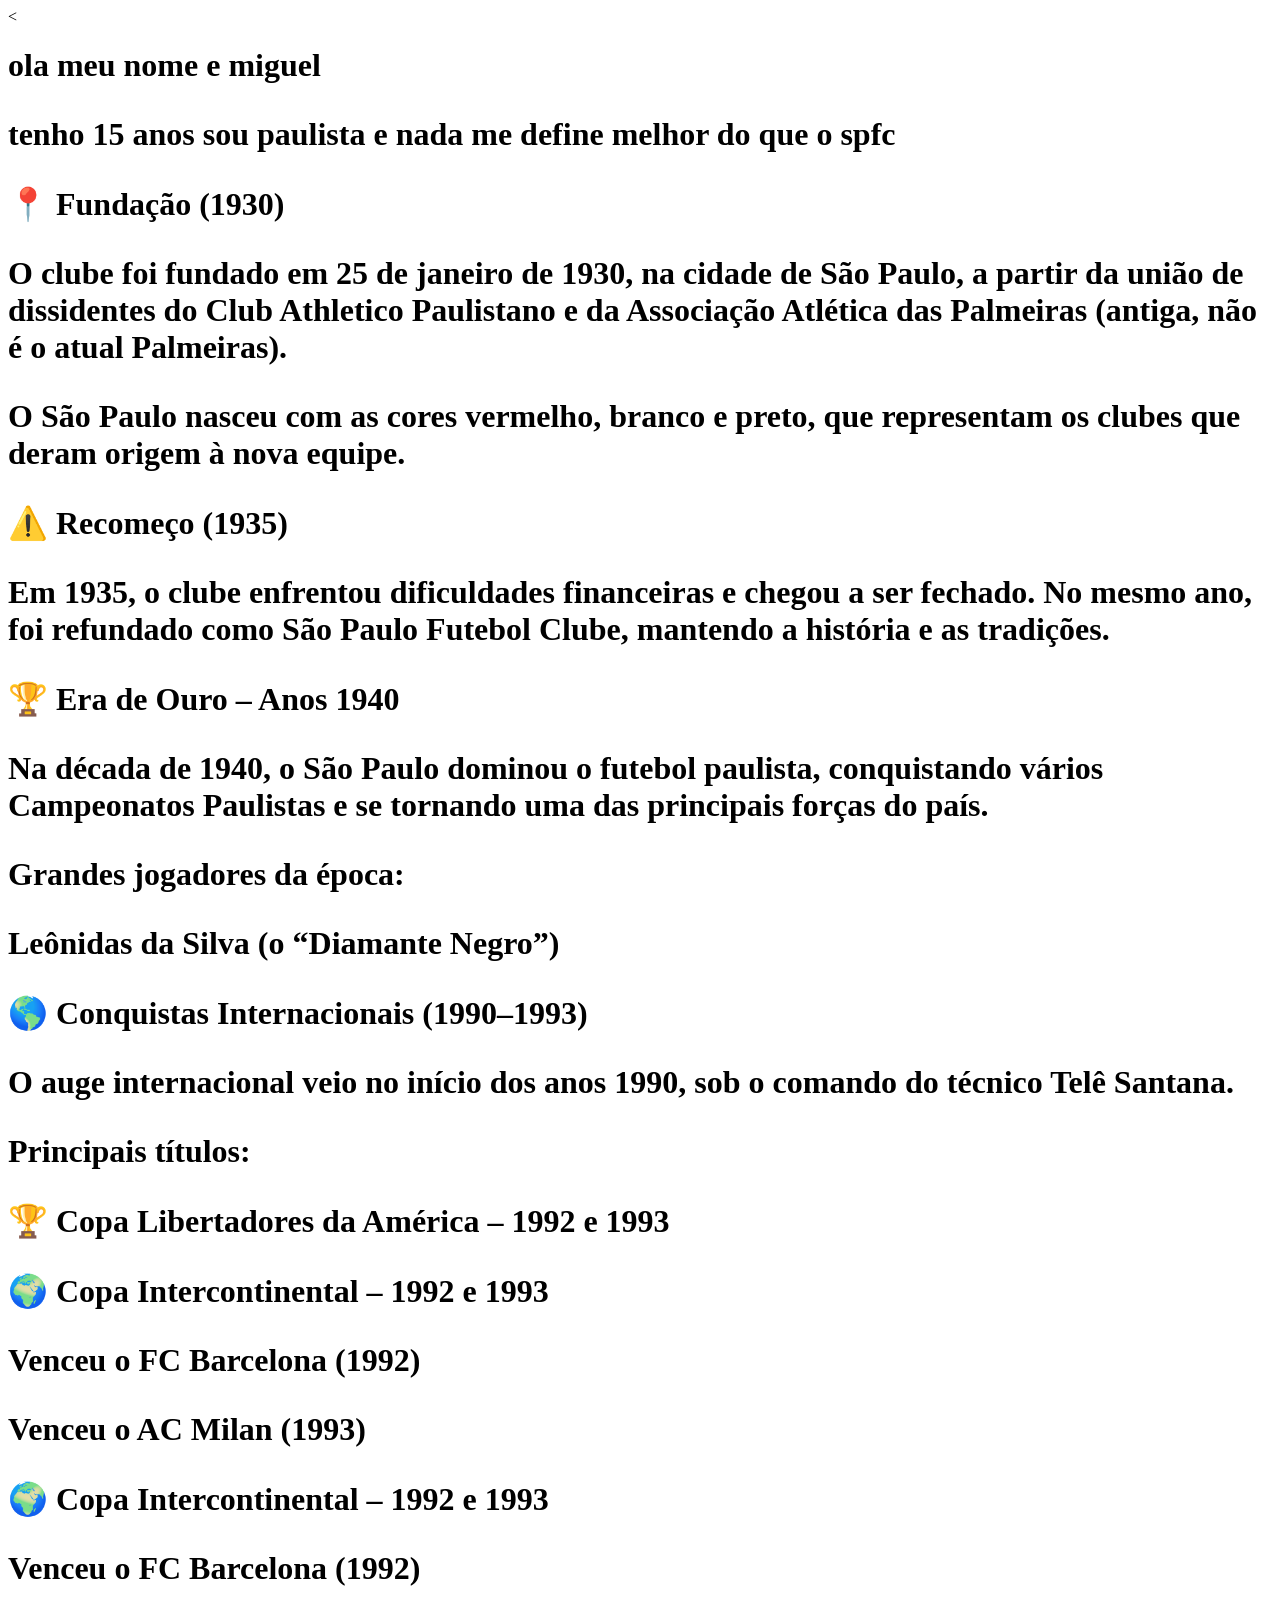
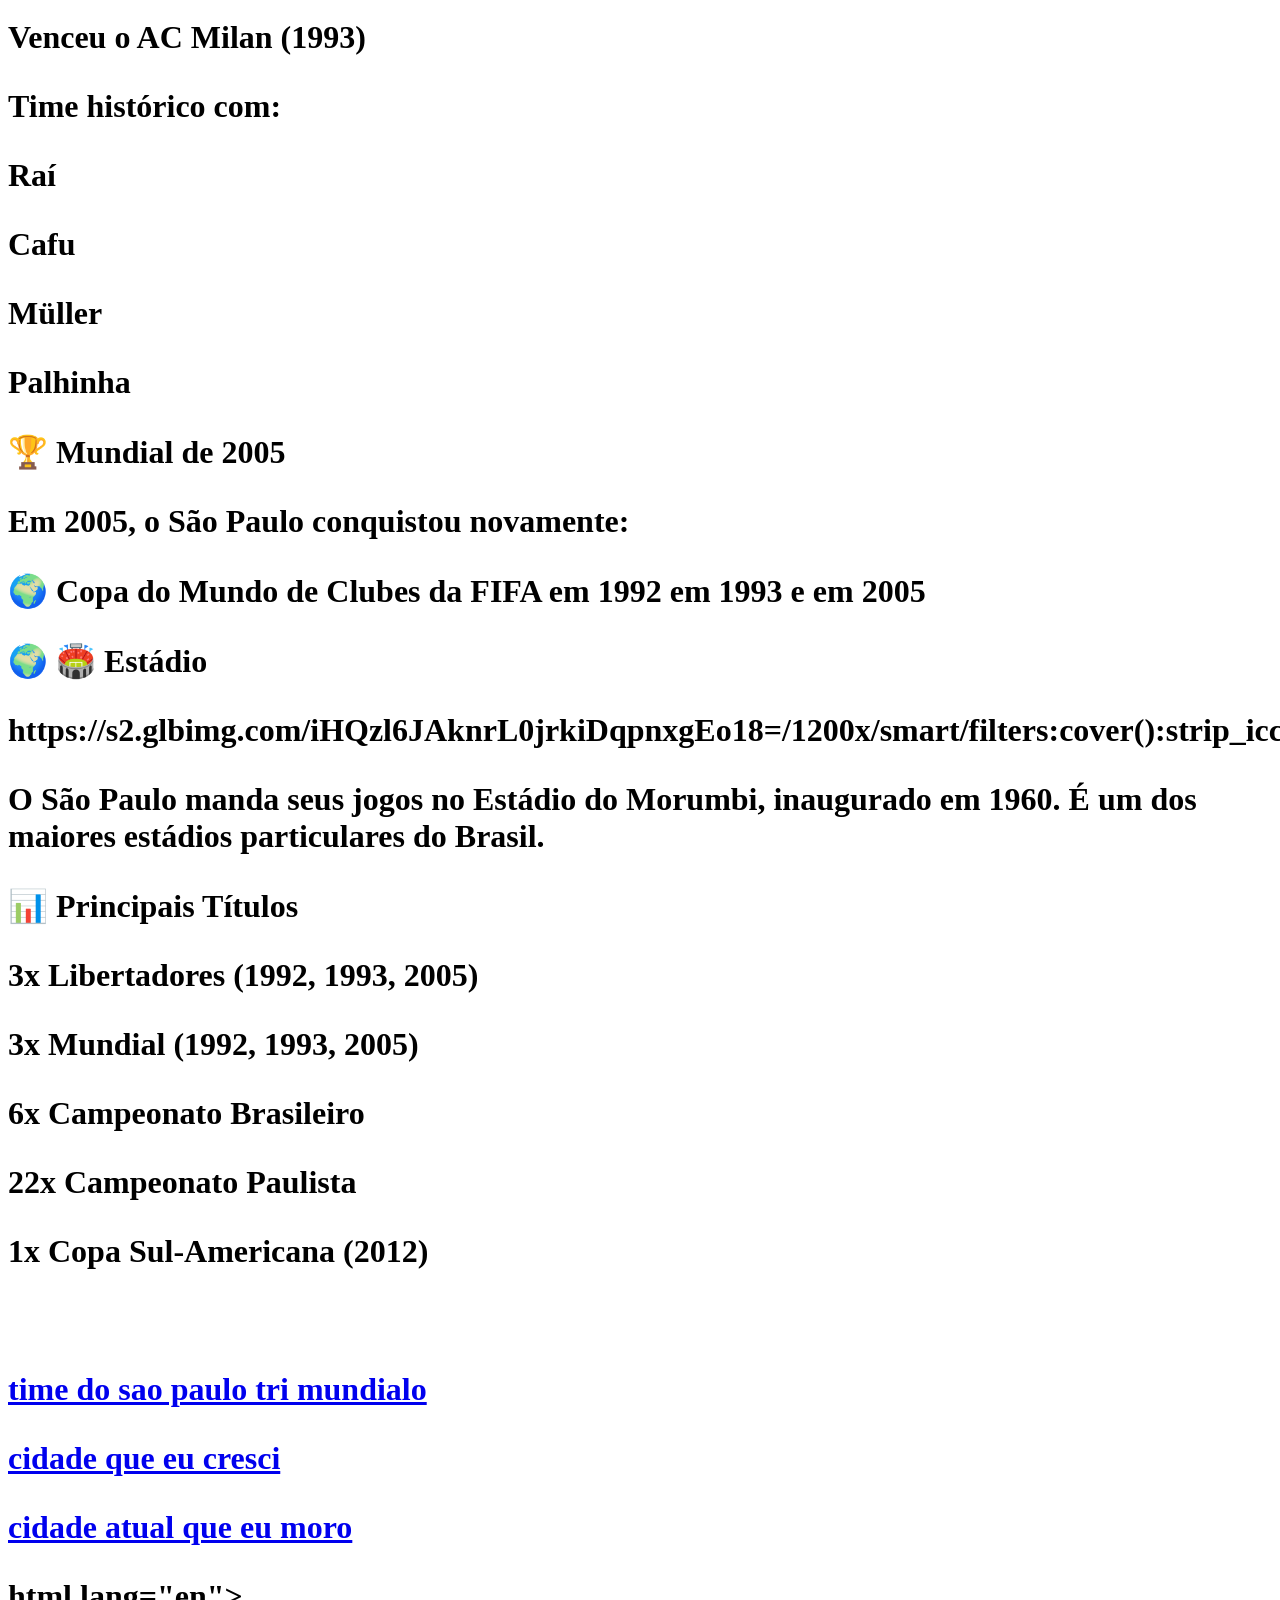
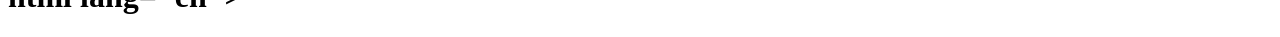
==== index.html @ 03189f59 "1232" ====
<!DOCTYPE html>
<<head>
    <meta charset="UTF-8">
    <meta name="viewport" content="width=device-width, initial-scale=1.0">
    <title>site legal</title><link rel="stylesheet"href="css/style.css">
</head>
<body>
<h1 class="cor-title">ola meu nome e miguel 
    <p>tenho 15 anos sou paulista e nada me define melhor do que o spfc
        <p>📍 Fundação (1930)

<p>O clube foi fundado em 25 de janeiro de 1930, na cidade de São Paulo, a partir da união de dissidentes do Club Athletico Paulistano e da Associação Atlética das Palmeiras (antiga, não é o atual Palmeiras).</p>

<p>O São Paulo nasceu com as cores vermelho, branco e preto, que representam os clubes que deram origem à nova equipe.</p>

<p>⚠️ Recomeço (1935)</p>

<p>Em 1935, o clube enfrentou dificuldades financeiras e chegou a ser fechado. No mesmo ano, foi refundado como São Paulo Futebol Clube, mantendo a história e as tradições.</p>

<p>🏆 Era de Ouro – Anos 1940</p>

<p>Na década de 1940, o São Paulo dominou o futebol paulista, conquistando vários Campeonatos Paulistas e se tornando uma das principais forças do país.</p>

<p>Grandes jogadores da época:</p>

Leônidas da Silva (o “Diamante Negro”)

<p>🌎 Conquistas Internacionais (1990–1993)</p>

<p>O auge internacional veio no início dos anos 1990, sob o comando do técnico Telê Santana.</p>

<p></p>Principais títulos:</p>

<P>🏆 Copa Libertadores da América – 1992 e 1993</P>

<p>🌍 Copa Intercontinental – 1992 e 1993</p>

<p>Venceu o FC Barcelona (1992)</p>

<p>Venceu o AC Milan (1993)</p>

<p>🌍 Copa Intercontinental – 1992 e 1993</p>

<p>Venceu o FC Barcelona (1992)</p>

<p>Venceu o AC Milan (1993)</p>

<p>Time histórico com:</p>

<p>Raí</p>

<p>Cafu</p>

<p>Müller</p>

<p>Palhinha</p>

<p>🏆 Mundial de 2005</p>

<p></p>Em 2005, o São Paulo conquistou novamente:</p>



<p>🌍 Copa do Mundo de Clubes da FIFA em 1992 em 1993 e em 2005</p>🌍 


🏟️ Estádio

<img src="https://s2.glbimg.com/iHQzl6JAknrL0jrkiDqpnxgEo18=/1200x/smart/filters:cover():strip_icc()/s.glbimg.com/jo/g1/f/original/2017/04/16/morumbi2_BHDgFof.jpg" alt=""/>
<br>
<p>https://s2.glbimg.com/iHQzl6JAknrL0jrkiDqpnxgEo18=/1200x/smart/filters:cover():strip_icc()/s.glbimg.com/jo/g1/f/original/2017/04/16/morumbi2_BHDgFof.jpg</p>
<p>O São Paulo manda seus jogos no Estádio do Morumbi, inaugurado em 1960. É um dos maiores estádios particulares do Brasil.</p>

<p>📊 Principais Títulos</p>

<p>3x Libertadores (1992, 1993, 2005)</p>

<p>3x Mundial (1992, 1993, 2005)</p>

<p>6x Campeonato Brasileiro</p>

<p>22x Campeonato Paulista</p>

<p>1x Copa Sul-Americana (2012)</p>
<br>
<p><a href="https://tse2.mm.bing.net/th/id/OIP.U41lRUywococpv2l5gqRVgHaET?rs=1&pid=ImgDetMain&o=7&rm=3">time do sao paulo tri mundialo</a></p>
<p><a href="https://th.bing.com/th/id/R.539d599a1f41757aa49b65b47cd8a865?rik=0kWYlMRMu8%2bv2Q&riu=http%3a%2f%2fcosmopolis.sp.gov.br%2fwp-content%2fuploads%2f2017%2f11%2fSite.jpg&ehk=u0lUuCmucLY9diiDP%2faBhH1G8ARa6mZ0VcJPUM%2b06go%3d&risl=&pid=ImgRaw&r=0">cidade que eu cresci</a></p>
<p><a href="https://pmec.sp.gov.br/wp-content/uploads/2022/07/bandeira-engenheiro-coelho.jpg">cidade atual que eu moro</a></p>
</body>html lang="en">
---- css/style.css ----
.cortitulo{color:rgb(40, 208, 40)}
.cordobody{color:red}
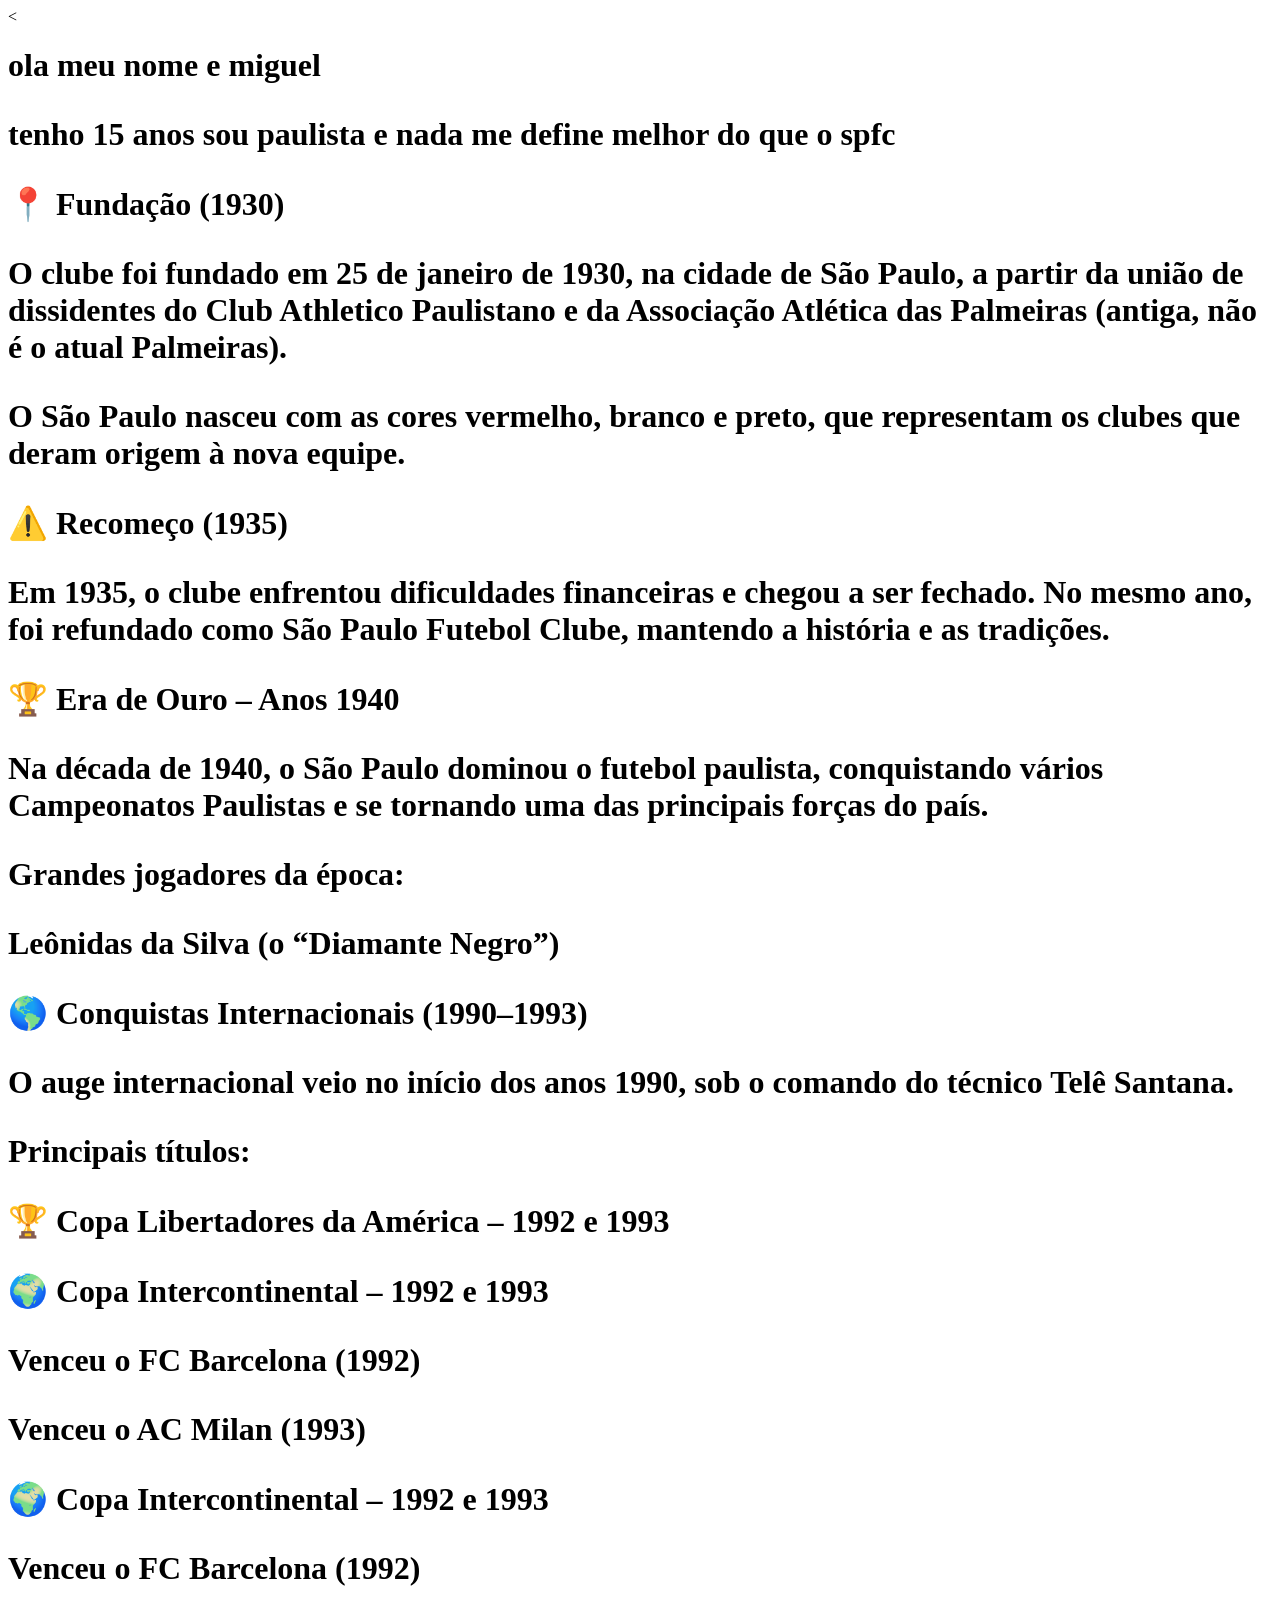
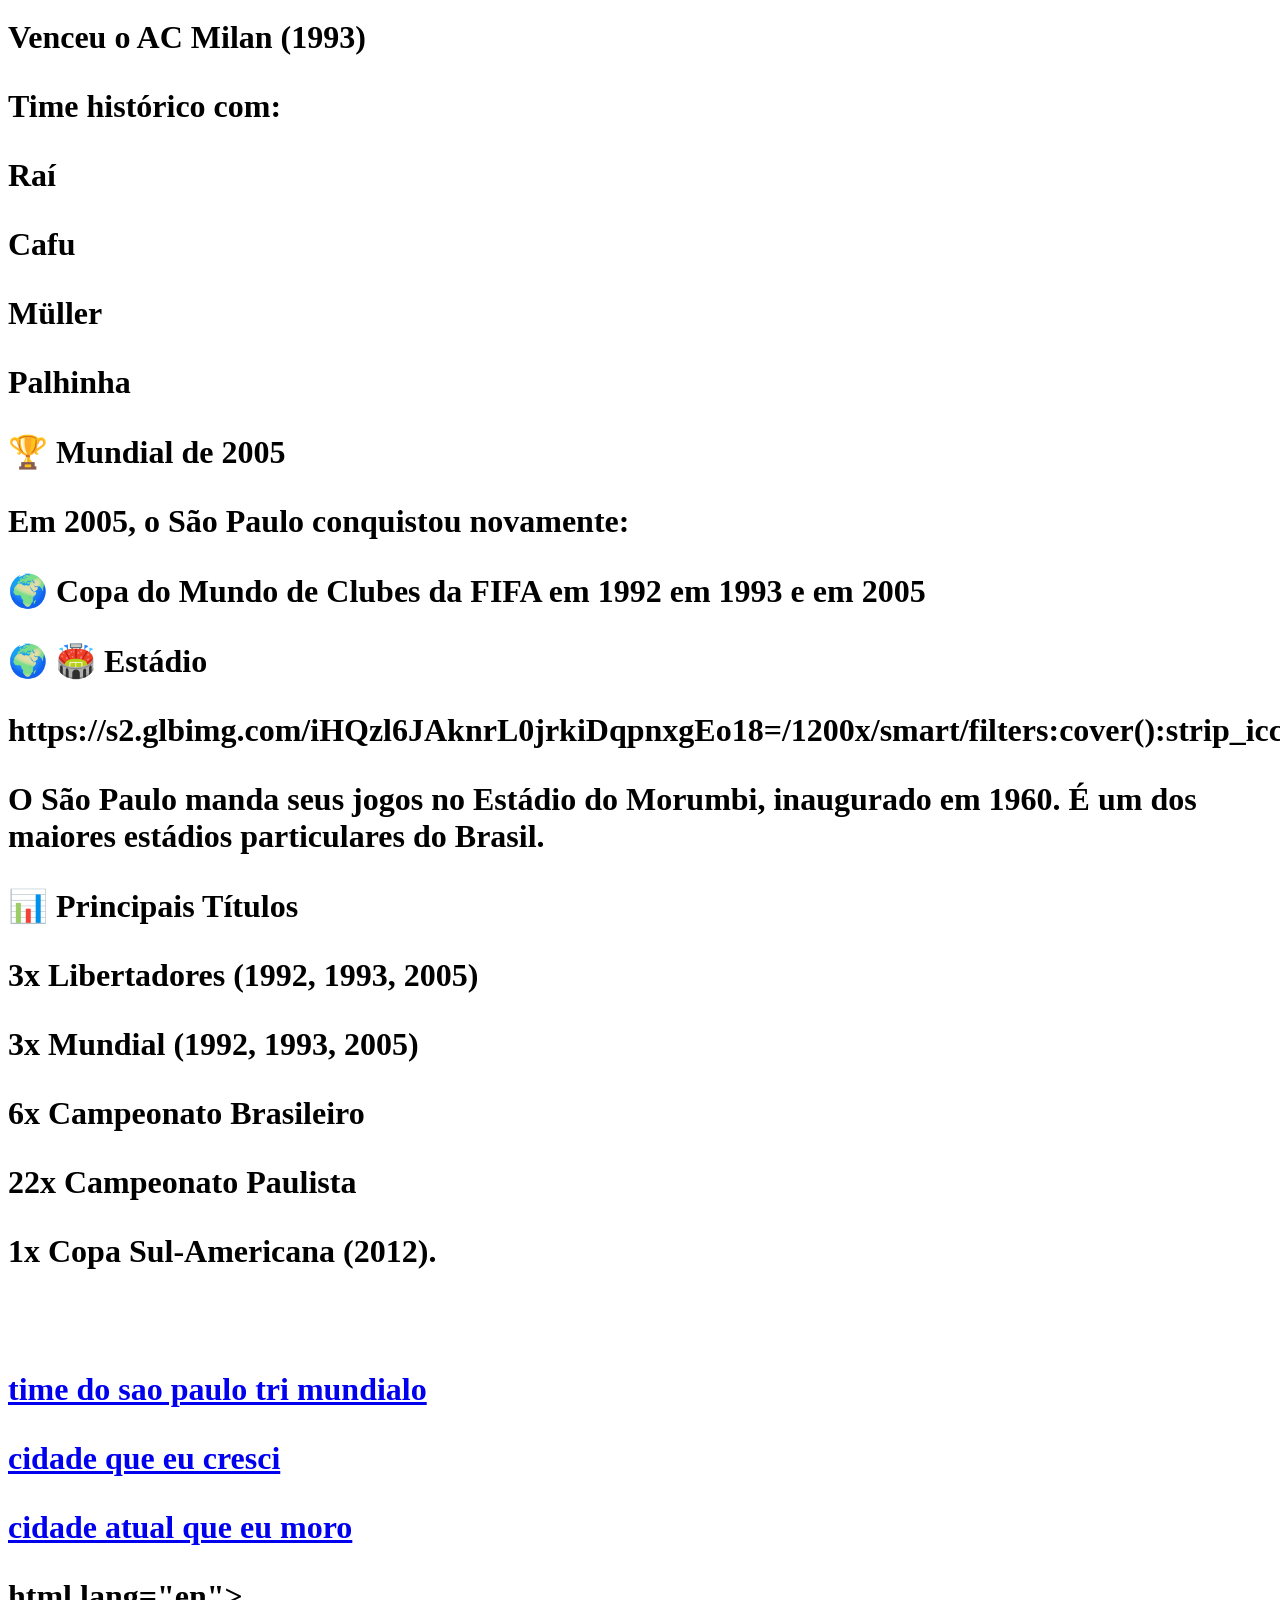
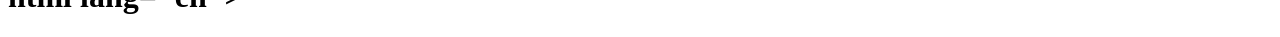
==== commit e956b338: "oi" ====
--- a/index.html
+++ b/index.html
@@ -81,7 +81,7 @@
 
 <p>22x Campeonato Paulista</p>
 
-<p>1x Copa Sul-Americana (2012)</p>
+<p>1x Copa Sul-Americana (2012).</p>
 <br>
 <p><a href="https://tse2.mm.bing.net/th/id/OIP.U41lRUywococpv2l5gqRVgHaET?rs=1&pid=ImgDetMain&o=7&rm=3">time do sao paulo tri mundialo</a></p>
 <p><a href="https://th.bing.com/th/id/R.539d599a1f41757aa49b65b47cd8a865?rik=0kWYlMRMu8%2bv2Q&riu=http%3a%2f%2fcosmopolis.sp.gov.br%2fwp-content%2fuploads%2f2017%2f11%2fSite.jpg&ehk=u0lUuCmucLY9diiDP%2faBhH1G8ARa6mZ0VcJPUM%2b06go%3d&risl=&pid=ImgRaw&r=0">cidade que eu cresci</a></p>
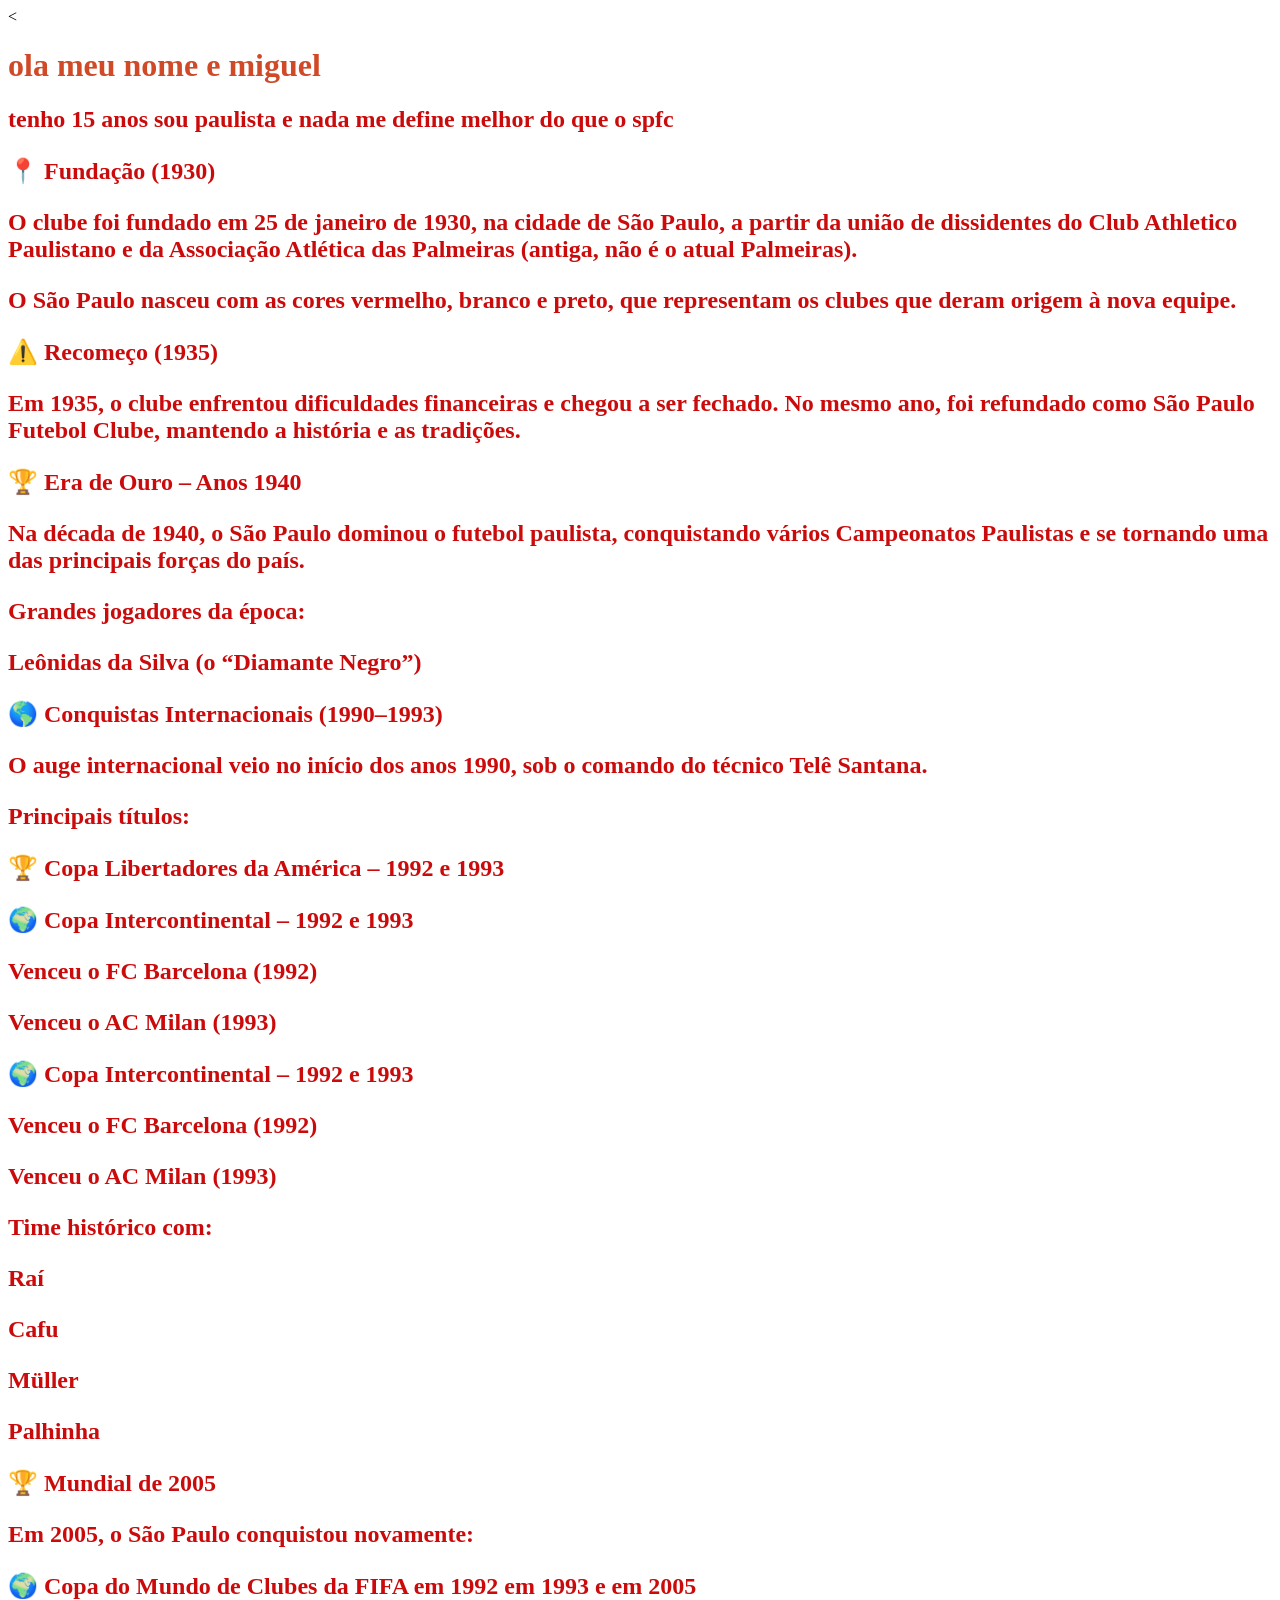
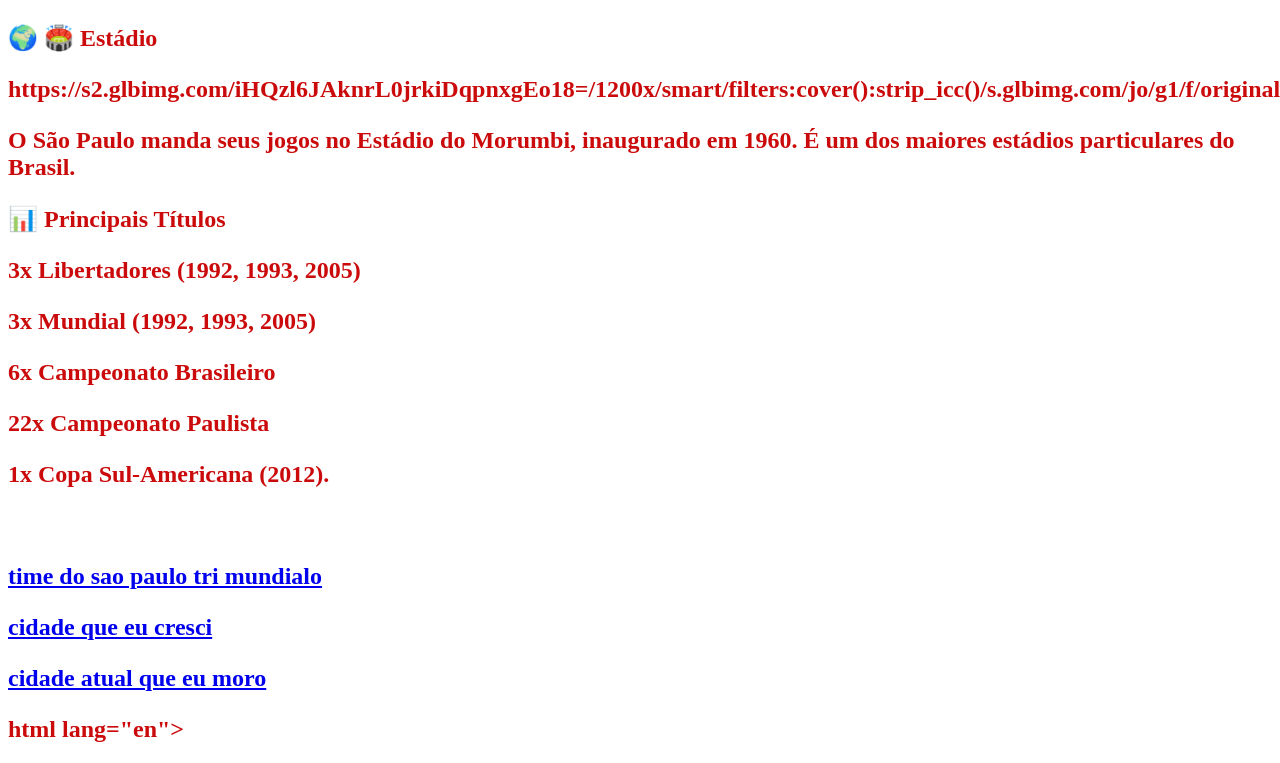
==== commit 716a1db7: "mandando css" ====
--- a/index.html
+++ b/index.html
@@ -5,8 +5,8 @@
     <title>site legal</title><link rel="stylesheet"href="css/style.css">
 </head>
 <body>
-<h1 class="cor-title">ola meu nome e miguel 
-    <p>tenho 15 anos sou paulista e nada me define melhor do que o spfc
+<h1>ola meu nome e miguel 
+    <h2>tenho 15 anos sou paulista e nada me define melhor do que o spfc
         <p>📍 Fundação (1930)
 
 <p>O clube foi fundado em 25 de janeiro de 1930, na cidade de São Paulo, a partir da união de dissidentes do Club Athletico Paulistano e da Associação Atlética das Palmeiras (antiga, não é o atual Palmeiras).</p>
--- a/css/style.css
+++ b/css/style.css
@@ -1,2 +1,6 @@
-.cortitulo{color:rgb(40, 208, 40)}
-.cordobody{color:red}+h1 {
+    color: rgb(208, 74, 40);
+}
+h2 {
+    color: rgb(203, 11, 11);
+}
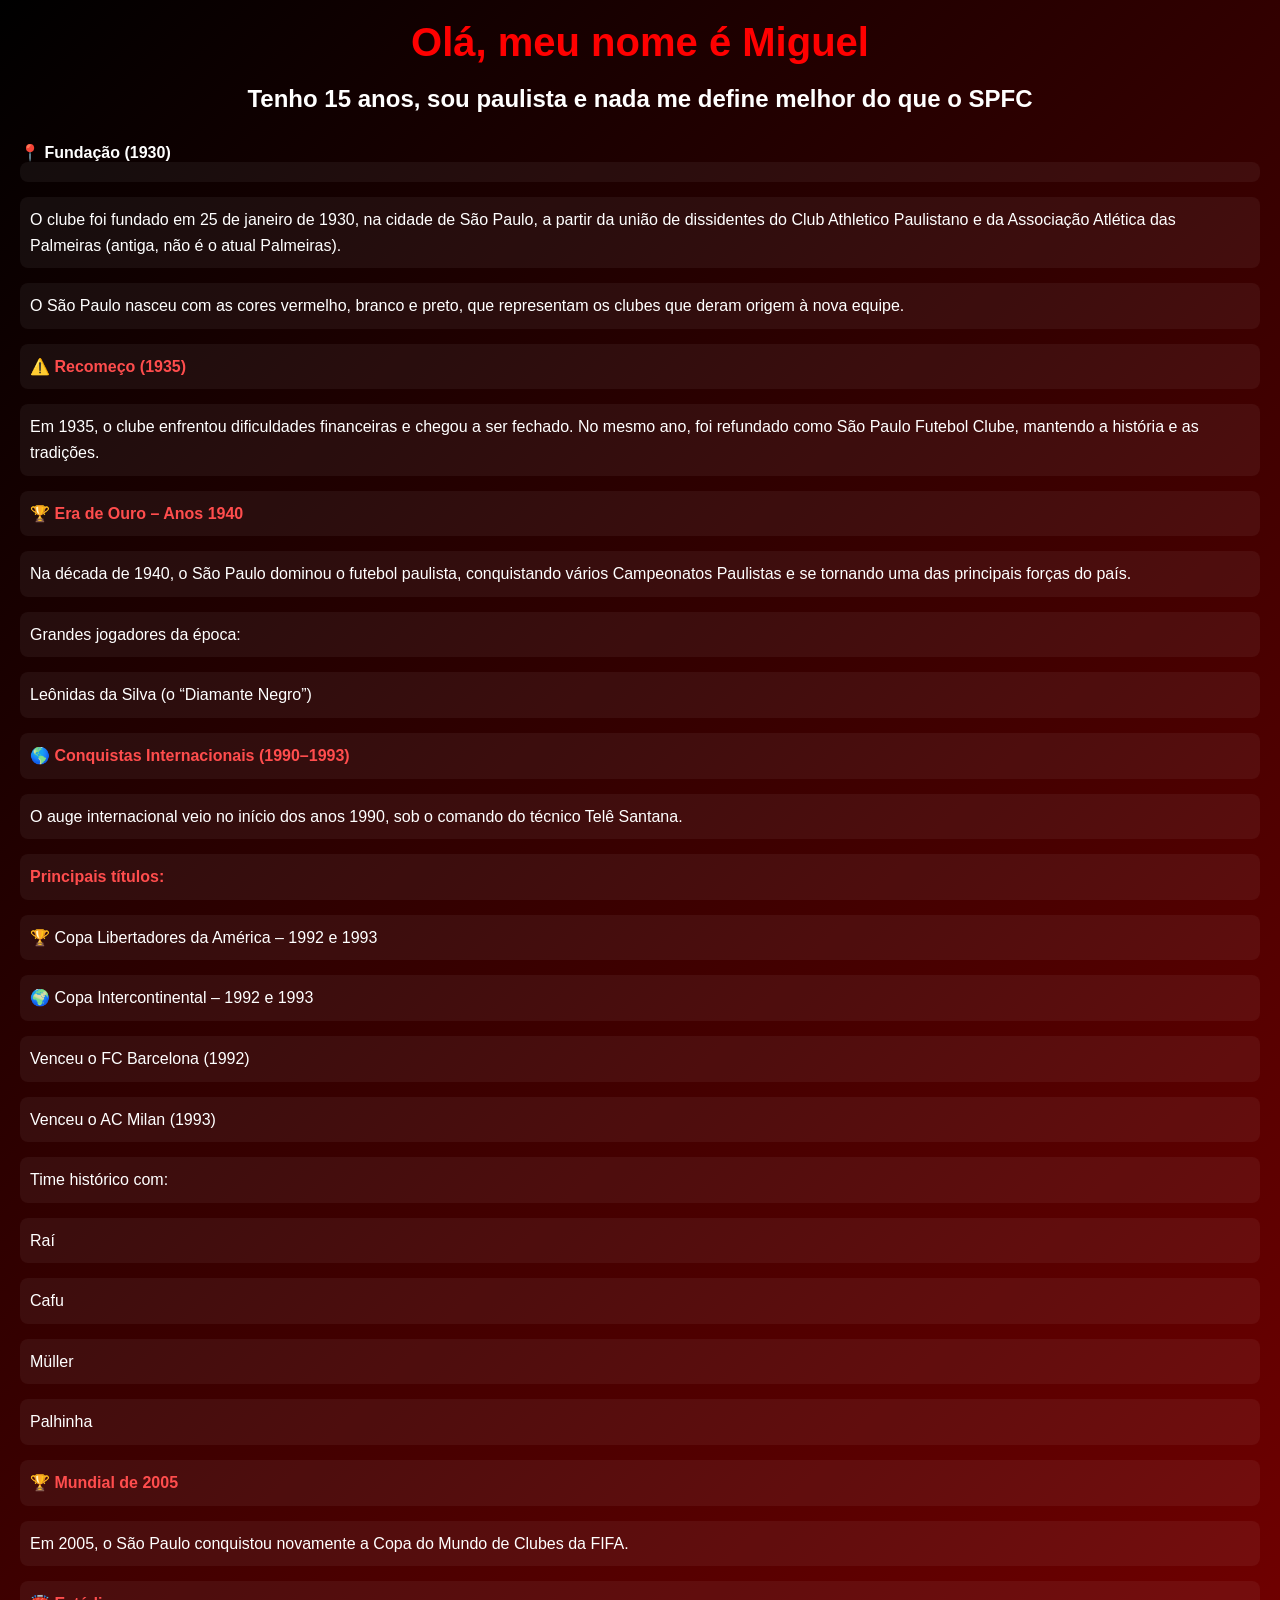
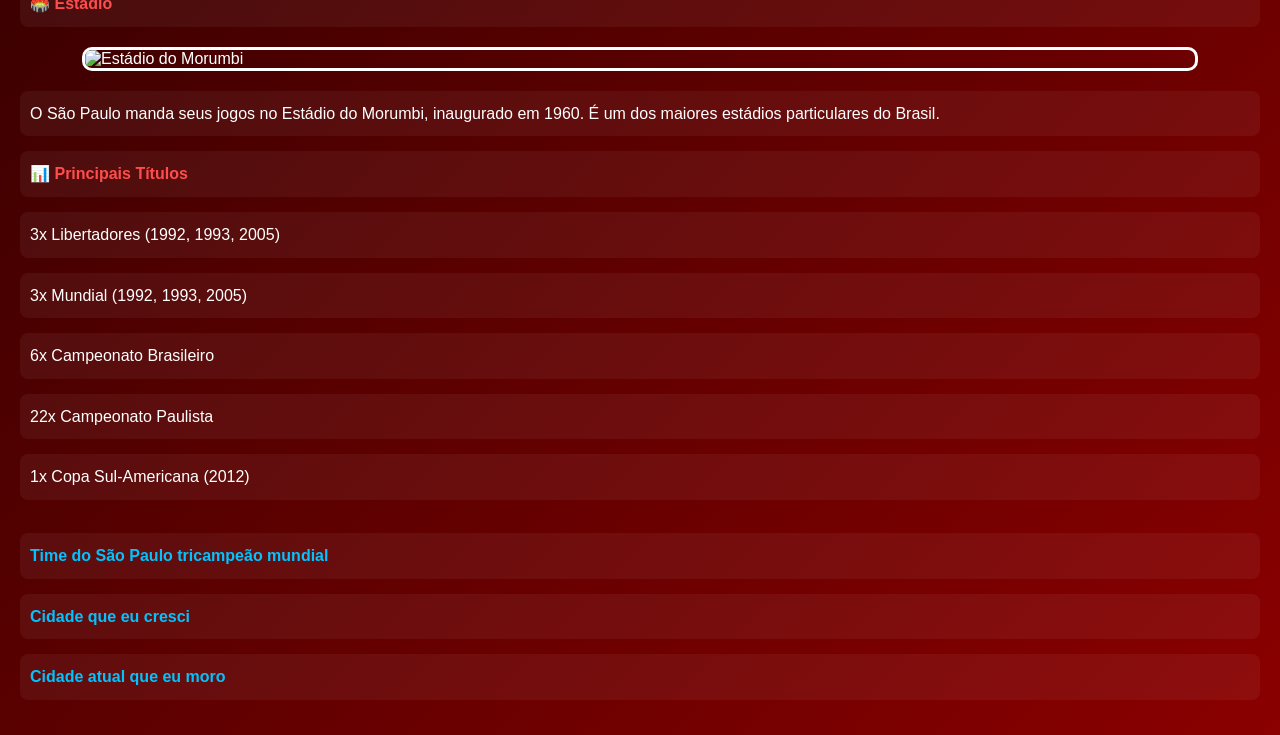
==== commit f74829e4: "av2 completa amem" ====
--- a/index.html
+++ b/index.html
@@ -1,89 +1,76 @@
 <!DOCTYPE html>
-<<head>
+<html lang="pt-br">
+<head>
     <meta charset="UTF-8">
     <meta name="viewport" content="width=device-width, initial-scale=1.0">
-    <title>site legal</title><link rel="stylesheet"href="css/style.css">
+    <title>Site legal</title>
+    <link rel="stylesheet" href="css/style.css">
 </head>
+
 <body>
-<h1>ola meu nome e miguel 
-    <h2>tenho 15 anos sou paulista e nada me define melhor do que o spfc
-        <p>📍 Fundação (1930)
+<div class="titulo"><h1>Olá, meu nome é Miguel</h1>
+    <h2>Tenho 15 anos, sou paulista e nada me define melhor do que o SPFC</h2></div>
+<div class="conteudo 1 escrito"
+    <p>📍 <strong>Fundação (1930)</strong></p>
 
-<p>O clube foi fundado em 25 de janeiro de 1930, na cidade de São Paulo, a partir da união de dissidentes do Club Athletico Paulistano e da Associação Atlética das Palmeiras (antiga, não é o atual Palmeiras).</p>
+    <p>O clube foi fundado em 25 de janeiro de 1930, na cidade de São Paulo, a partir da união de dissidentes do Club Athletico Paulistano e da Associação Atlética das Palmeiras (antiga, não é o atual Palmeiras).</p>
 
-<p>O São Paulo nasceu com as cores vermelho, branco e preto, que representam os clubes que deram origem à nova equipe.</p>
+    <p>O São Paulo nasceu com as cores vermelho, branco e preto, que representam os clubes que deram origem à nova equipe.</p>
 
-<p>⚠️ Recomeço (1935)</p>
+    <p>⚠️ <strong>Recomeço (1935)</strong></p>
 
-<p>Em 1935, o clube enfrentou dificuldades financeiras e chegou a ser fechado. No mesmo ano, foi refundado como São Paulo Futebol Clube, mantendo a história e as tradições.</p>
+    <p>Em 1935, o clube enfrentou dificuldades financeiras e chegou a ser fechado. No mesmo ano, foi refundado como São Paulo Futebol Clube, mantendo a história e as tradições.</p>
 
-<p>🏆 Era de Ouro – Anos 1940</p>
+    <p>🏆 <strong>Era de Ouro – Anos 1940</strong></p>
 
-<p>Na década de 1940, o São Paulo dominou o futebol paulista, conquistando vários Campeonatos Paulistas e se tornando uma das principais forças do país.</p>
+    <p>Na década de 1940, o São Paulo dominou o futebol paulista, conquistando vários Campeonatos Paulistas e se tornando uma das principais forças do país.</p>
 
-<p>Grandes jogadores da época:</p>
+    <p>Grandes jogadores da época:</p>
+    <p>Leônidas da Silva (o “Diamante Negro”)</p>
 
-Leônidas da Silva (o “Diamante Negro”)
+    <p>🌎 <strong>Conquistas Internacionais (1990–1993)</strong></p>
 
-<p>🌎 Conquistas Internacionais (1990–1993)</p>
+    <p>O auge internacional veio no início dos anos 1990, sob o comando do técnico Telê Santana.</p>
 
-<p>O auge internacional veio no início dos anos 1990, sob o comando do técnico Telê Santana.</p>
+    <p><strong>Principais títulos:</strong></p>
 
-<p></p>Principais títulos:</p>
+    <p>🏆 Copa Libertadores da América – 1992 e 1993</p>
+    <p>🌍 Copa Intercontinental – 1992 e 1993</p>
+    <p>Venceu o FC Barcelona (1992)</p>
+    <p>Venceu o AC Milan (1993)</p>
 
-<P>🏆 Copa Libertadores da América – 1992 e 1993</P>
+    <p>Time histórico com:</p>
+    <p>Raí</p>
+    <p>Cafu</p>
+    <p>Müller</p>
+    <p>Palhinha</p>
 
-<p>🌍 Copa Intercontinental – 1992 e 1993</p>
+    <p>🏆 <strong>Mundial de 2005</strong></p>
 
-<p>Venceu o FC Barcelona (1992)</p>
+    <p>Em 2005, o São Paulo conquistou novamente a Copa do Mundo de Clubes da FIFA.</p>
 
-<p>Venceu o AC Milan (1993)</p>
-
-<p>🌍 Copa Intercontinental – 1992 e 1993</p>
-
-<p>Venceu o FC Barcelona (1992)</p>
-
-<p>Venceu o AC Milan (1993)</p>
-
-<p>Time histórico com:</p>
-
-<p>Raí</p>
-
-<p>Cafu</p>
-
-<p>Müller</p>
-
-<p>Palhinha</p>
-
-<p>🏆 Mundial de 2005</p>
-
-<p></p>Em 2005, o São Paulo conquistou novamente:</p>
+    <p>🏟️ <strong>Estádio</strong></p></div>
 
 
+    <img src="https://s2.glbimg.com/iHQzl6JAknrL0jrkiDqpnxgEo18=/1200x/smart/filters:cover():strip_icc()/s.glbimg.com/jo/g1/f/original/2017/04/16/morumbi2_BHDgFof.jpg" alt="Estádio do Morumbi">
 
-<p>🌍 Copa do Mundo de Clubes da FIFA em 1992 em 1993 e em 2005</p>🌍 
+    <p>O São Paulo manda seus jogos no Estádio do Morumbi, inaugurado em 1960. É um dos maiores estádios particulares do Brasil.</p>
 
+    <p>📊 <strong>Principais Títulos</strong></p>
 
-🏟️ Estádio
+    <p>3x Libertadores (1992, 1993, 2005)</p>
+    <p>3x Mundial (1992, 1993, 2005)</p>
+    <p>6x Campeonato Brasileiro</p>
+    <p>22x Campeonato Paulista</p>
+    <p>1x Copa Sul-Americana (2012)</p>
 
-<img src="https://s2.glbimg.com/iHQzl6JAknrL0jrkiDqpnxgEo18=/1200x/smart/filters:cover():strip_icc()/s.glbimg.com/jo/g1/f/original/2017/04/16/morumbi2_BHDgFof.jpg" alt=""/>
-<br>
-<p>https://s2.glbimg.com/iHQzl6JAknrL0jrkiDqpnxgEo18=/1200x/smart/filters:cover():strip_icc()/s.glbimg.com/jo/g1/f/original/2017/04/16/morumbi2_BHDgFof.jpg</p>
-<p>O São Paulo manda seus jogos no Estádio do Morumbi, inaugurado em 1960. É um dos maiores estádios particulares do Brasil.</p>
+    <br>
 
-<p>📊 Principais Títulos</p>
+    <p><a href="https://tse2.mm.bing.net/th/id/OIP.U41lRUywococpv2l5gqRVgHaET?rs=1&pid=ImgDetMain&o=7&rm=3">Time do São Paulo tricampeão mundial</a></p>
 
-<p>3x Libertadores (1992, 1993, 2005)</p>
+    <p><a href="https://th.bing.com/th/id/R.539d599a1f41757aa49b65b47cd8a865?rik=0kWYlMRMu8%2bv2Q&riu=http%3a%2f%2fcosmopolis.sp.gov.br%2fwp-content%2fuploads%2f2017%2f11%2fSite.jpg">Cidade que eu cresci</a></p>
 
-<p>3x Mundial (1992, 1993, 2005)</p>
+    <p><a href="https://pmec.sp.gov.br/wp-content/uploads/2022/07/bandeira-engenheiro-coelho.jpg">Cidade atual que eu moro</a></p>
 
-<p>6x Campeonato Brasileiro</p>
-
-<p>22x Campeonato Paulista</p>
-
-<p>1x Copa Sul-Americana (2012).</p>
-<br>
-<p><a href="https://tse2.mm.bing.net/th/id/OIP.U41lRUywococpv2l5gqRVgHaET?rs=1&pid=ImgDetMain&o=7&rm=3">time do sao paulo tri mundialo</a></p>
-<p><a href="https://th.bing.com/th/id/R.539d599a1f41757aa49b65b47cd8a865?rik=0kWYlMRMu8%2bv2Q&riu=http%3a%2f%2fcosmopolis.sp.gov.br%2fwp-content%2fuploads%2f2017%2f11%2fSite.jpg&ehk=u0lUuCmucLY9diiDP%2faBhH1G8ARa6mZ0VcJPUM%2b06go%3d&risl=&pid=ImgRaw&r=0">cidade que eu cresci</a></p>
-<p><a href="https://pmec.sp.gov.br/wp-content/uploads/2022/07/bandeira-engenheiro-coelho.jpg">cidade atual que eu moro</a></p>
-</body>html lang="en">
+</body>
+</html>
--- a/css/style.css
+++ b/css/style.css
@@ -1,6 +1,76 @@
+/* Reset básico */
+* {
+  margin: 0;
+  padding: 0;
+  box-sizing: border-box;
+}
+
+/* Corpo */
+body {
+  font-family: Arial, sans-serif;
+  background: linear-gradient(135deg, #000000, #8b0000);
+  color: #fff;
+  padding: 20px;
+}
+
+/* Títulos */
 h1 {
-    color: rgb(208, 74, 40);
+  font-size: 2.5rem;
+  text-align: center;
+  color: #ff0000;
+  margin-bottom: 20px;
 }
+
 h2 {
-    color: rgb(203, 11, 11);
-}+  font-size: 1.5rem;
+  text-align: center;
+  margin-bottom: 30px;
+  color: #ffffff;
+}
+
+/* Parágrafos */
+p {
+  margin-bottom: 15px;
+  line-height: 1.6;
+  background-color: rgba(255,255,255,0.05);
+  padding: 10px;
+  border-radius: 8px;
+}
+
+/* Destaque de títulos dentro do texto */
+p strong {
+  color: #ff4d4d;
+}
+
+/* Links */
+a {
+  color: #00c3ff;
+  text-decoration: none;
+  font-weight: bold;
+}
+
+a:hover {
+  text-decoration: underline;
+  color: #ffffff;
+}
+
+/* Imagem */
+img {
+  display: block;
+  margin: 20px auto;
+  max-width: 90%;
+  border-radius: 10px;
+  border: 3px solid #fff;
+}
+
+/* Quebra de linha */
+br {
+  margin-bottom: 10px;
+}
+
+/* Rodapé (se quiser usar depois) */
+footer {
+  margin-top: 40px;
+  text-align: center;
+  font-size: 0.9rem;
+  color: #ccc;
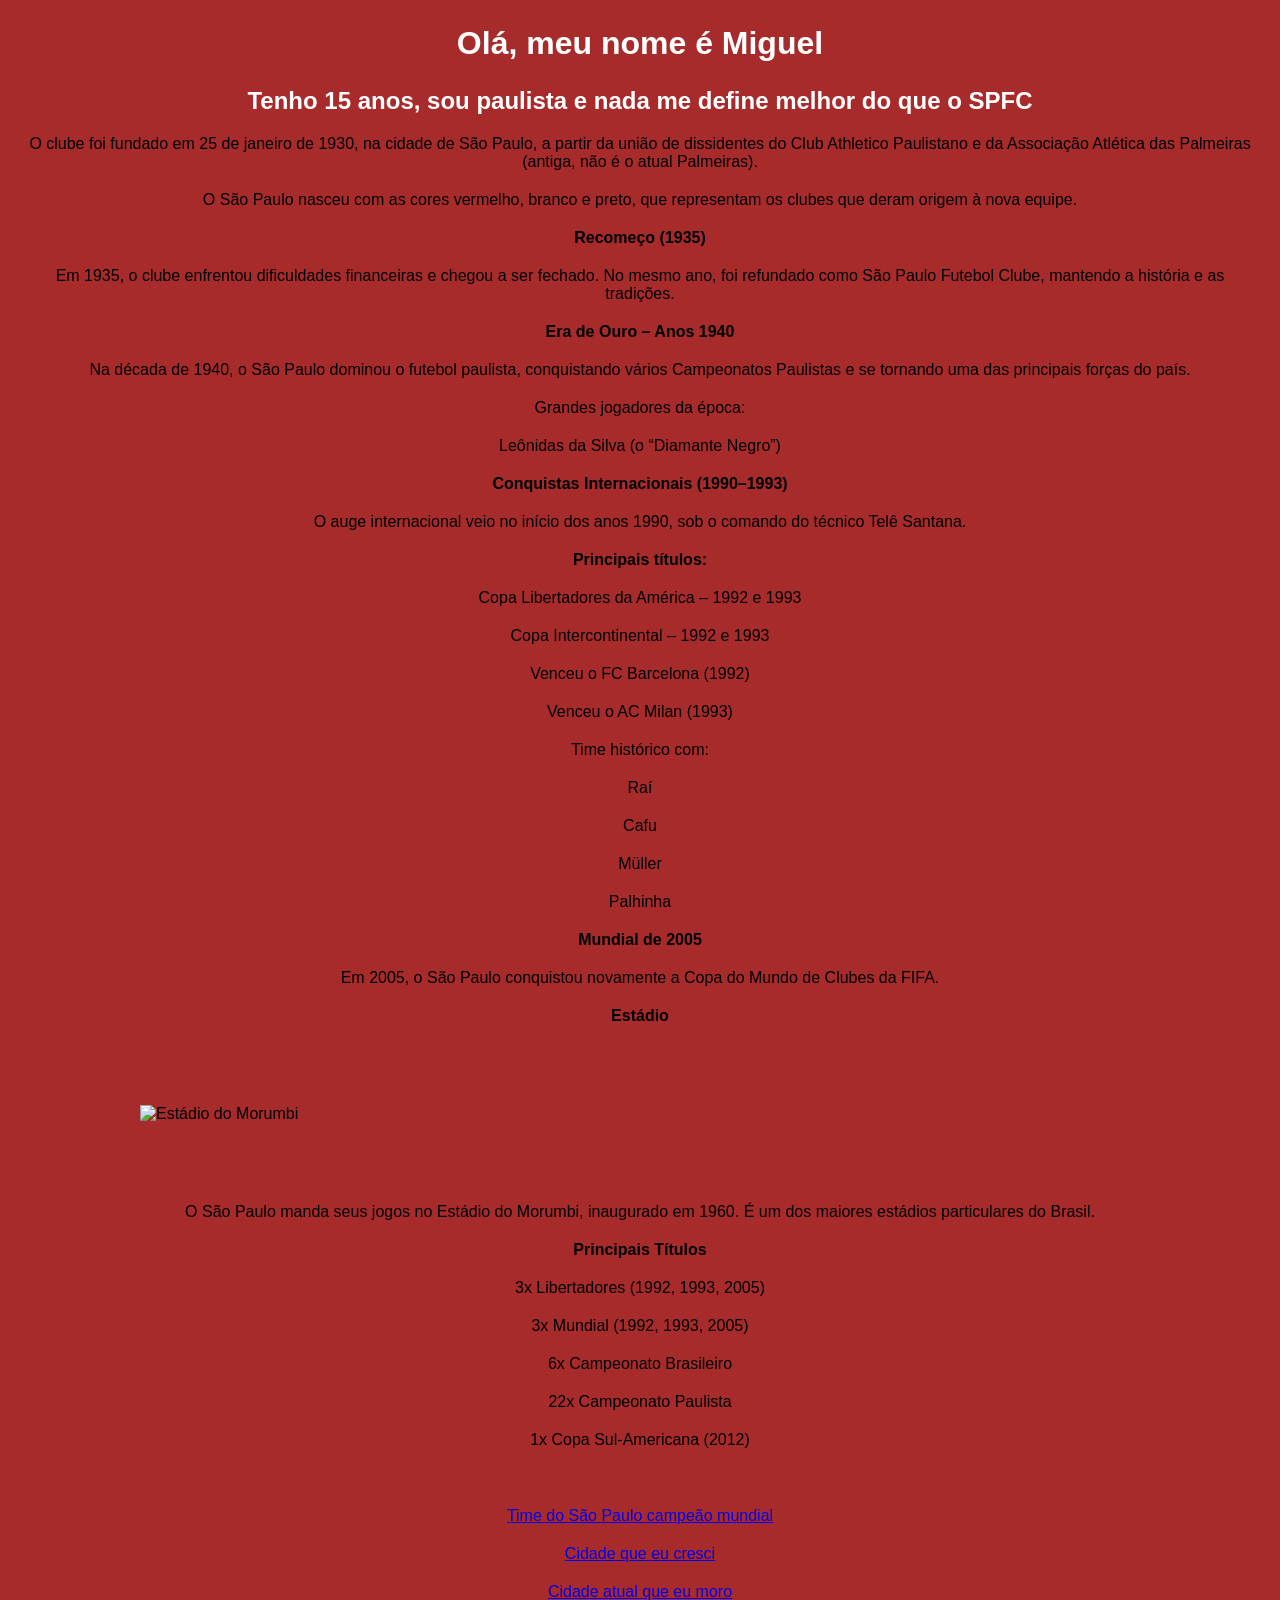
==== commit 3c8ce754: "oi" ====
--- a/index.html
+++ b/index.html
@@ -10,32 +10,32 @@
 <body>
 <div class="titulo"><h1>Olá, meu nome é Miguel</h1>
     <h2>Tenho 15 anos, sou paulista e nada me define melhor do que o SPFC</h2></div>
-<div class="conteudo 1 escrito"
-    <p>📍 <strong>Fundação (1930)</strong></p>
+<div class="conteudo-1-escrito">
+   
 
-    <p>O clube foi fundado em 25 de janeiro de 1930, na cidade de São Paulo, a partir da união de dissidentes do Club Athletico Paulistano e da Associação Atlética das Palmeiras (antiga, não é o atual Palmeiras).</p>
+  <div><p>O clube foi fundado em 25 de janeiro de 1930, na cidade de São Paulo, a partir da união de dissidentes do Club Athletico Paulistano e da Associação Atlética das Palmeiras (antiga, não é o atual Palmeiras).</p>
 
     <p>O São Paulo nasceu com as cores vermelho, branco e preto, que representam os clubes que deram origem à nova equipe.</p>
 
-    <p>⚠️ <strong>Recomeço (1935)</strong></p>
+    <p><strong>Recomeço (1935)</strong></p>
 
     <p>Em 1935, o clube enfrentou dificuldades financeiras e chegou a ser fechado. No mesmo ano, foi refundado como São Paulo Futebol Clube, mantendo a história e as tradições.</p>
 
-    <p>🏆 <strong>Era de Ouro – Anos 1940</strong></p>
+    <p><strong>Era de Ouro – Anos 1940</strong></p>
 
     <p>Na década de 1940, o São Paulo dominou o futebol paulista, conquistando vários Campeonatos Paulistas e se tornando uma das principais forças do país.</p>
 
     <p>Grandes jogadores da época:</p>
     <p>Leônidas da Silva (o “Diamante Negro”)</p>
 
-    <p>🌎 <strong>Conquistas Internacionais (1990–1993)</strong></p>
+    <p><strong>Conquistas Internacionais (1990–1993)</strong></p>
 
     <p>O auge internacional veio no início dos anos 1990, sob o comando do técnico Telê Santana.</p>
 
     <p><strong>Principais títulos:</strong></p>
 
-    <p>🏆 Copa Libertadores da América – 1992 e 1993</p>
-    <p>🌍 Copa Intercontinental – 1992 e 1993</p>
+    <p>Copa Libertadores da América – 1992 e 1993</p>
+    <p>Copa Intercontinental – 1992 e 1993</p>
     <p>Venceu o FC Barcelona (1992)</p>
     <p>Venceu o AC Milan (1993)</p>
 
@@ -45,32 +45,34 @@
     <p>Müller</p>
     <p>Palhinha</p>
 
-    <p>🏆 <strong>Mundial de 2005</strong></p>
+    <p><strong>Mundial de 2005</strong></p>
 
     <p>Em 2005, o São Paulo conquistou novamente a Copa do Mundo de Clubes da FIFA.</p>
 
-    <p>🏟️ <strong>Estádio</strong></p></div>
-
+    <p><strong>Estádio</strong></p></div>
+<div class="pt 1 escrito">
 
     <img src="https://s2.glbimg.com/iHQzl6JAknrL0jrkiDqpnxgEo18=/1200x/smart/filters:cover():strip_icc()/s.glbimg.com/jo/g1/f/original/2017/04/16/morumbi2_BHDgFof.jpg" alt="Estádio do Morumbi">
 
-    <p>O São Paulo manda seus jogos no Estádio do Morumbi, inaugurado em 1960. É um dos maiores estádios particulares do Brasil.</p>
+   <div> <p>O São Paulo manda seus jogos no Estádio do Morumbi, inaugurado em 1960. É um dos maiores estádios particulares do Brasil.</p>
 
-    <p>📊 <strong>Principais Títulos</strong></p>
+    <p><strong>Principais Títulos</strong></p>
 
     <p>3x Libertadores (1992, 1993, 2005)</p>
     <p>3x Mundial (1992, 1993, 2005)</p>
     <p>6x Campeonato Brasileiro</p>
     <p>22x Campeonato Paulista</p>
     <p>1x Copa Sul-Americana (2012)</p>
+</div> 
 
     <br>
 
-    <p><a href="https://tse2.mm.bing.net/th/id/OIP.U41lRUywococpv2l5gqRVgHaET?rs=1&pid=ImgDetMain&o=7&rm=3">Time do São Paulo tricampeão mundial</a></p>
+  <div>  <p><a href="https://tse2.mm.bing.net/th/id/OIP.U41lRUywococpv2l5gqRVgHaET?rs=1&pid=ImgDetMain&o=7&rm=3" target="_blank">Time do São Paulo campeão mundial</a></p>
 
     <p><a href="https://th.bing.com/th/id/R.539d599a1f41757aa49b65b47cd8a865?rik=0kWYlMRMu8%2bv2Q&riu=http%3a%2f%2fcosmopolis.sp.gov.br%2fwp-content%2fuploads%2f2017%2f11%2fSite.jpg">Cidade que eu cresci</a></p>
 
-    <p><a href="https://pmec.sp.gov.br/wp-content/uploads/2022/07/bandeira-engenheiro-coelho.jpg">Cidade atual que eu moro</a></p>
-
+    <p><a href="https://pmec.sp.gov.br/wp-content/uploads/2022/07/bandeira-engenheiro-coelho.jpg" target="_blank">Cidade atual que eu moro</a></p>
+</div> 
+<div class="links-importantes">
 </body>
 </html>
--- a/css/style.css
+++ b/css/style.css
@@ -1,76 +1,40 @@
-/* Reset básico */
 * {
   margin: 0;
   padding: 0;
-  box-sizing: border-box;
 }
 
-/* Corpo */
 body {
-  font-family: Arial, sans-serif;
-  background: linear-gradient(135deg, #000000, #8b0000);
-  color: #fff;
-  padding: 20px;
+  background-color: rgb(167, 43, 43);
+  font-family: Arial;
 }
 
-/* Títulos */
 h1 {
-  font-size: 2.5rem;
+  color: white;
   text-align: center;
-  color: #ff0000;
+  margin: 25px;
+}
+
+h2 {
+  color: white;
+  text-align: center;
   margin-bottom: 20px;
 }
 
-h2 {
-  font-size: 1.5rem;
-  text-align: center;
-  margin-bottom: 30px;
-  color: #ffffff;
+p {
+  color: black;
+  margin: 20px;
+  text-align: center; 
 }
 
-/* Parágrafos */
-p {
-  margin-bottom: 15px;
-  line-height: 1.6;
-  background-color: rgba(255,255,255,0.05);
-  padding: 10px;
-  border-radius: 8px;
+.primeira-frase {
+  font-weight: bold;
+  font-size: 1.2em;
 }
 
-/* Destaque de títulos dentro do texto */
-p strong {
-  color: #ff4d4d;
-}
-
-/* Links */
-a {
-  color: #00c3ff;
-  text-decoration: none;
-  font-weight: bold;
-}
-
-a:hover {
-  text-decoration: underline;
-  color: #ffffff;
-}
-
-/* Imagem */
 img {
   display: block;
-  margin: 20px auto;
-  max-width: 90%;
-  border-radius: 10px;
-  border: 3px solid #fff;
-}
-
-/* Quebra de linha */
-br {
-  margin-bottom: 10px;
-}
-
-/* Rodapé (se quiser usar depois) */
-footer {
-  margin-top: 40px;
-  text-align: center;
-  font-size: 0.9rem;
-  color: #ccc;+  margin: 80px ;
+  margin-left: auto;
+  margin-right: auto;
+  width: 1000px;
+}
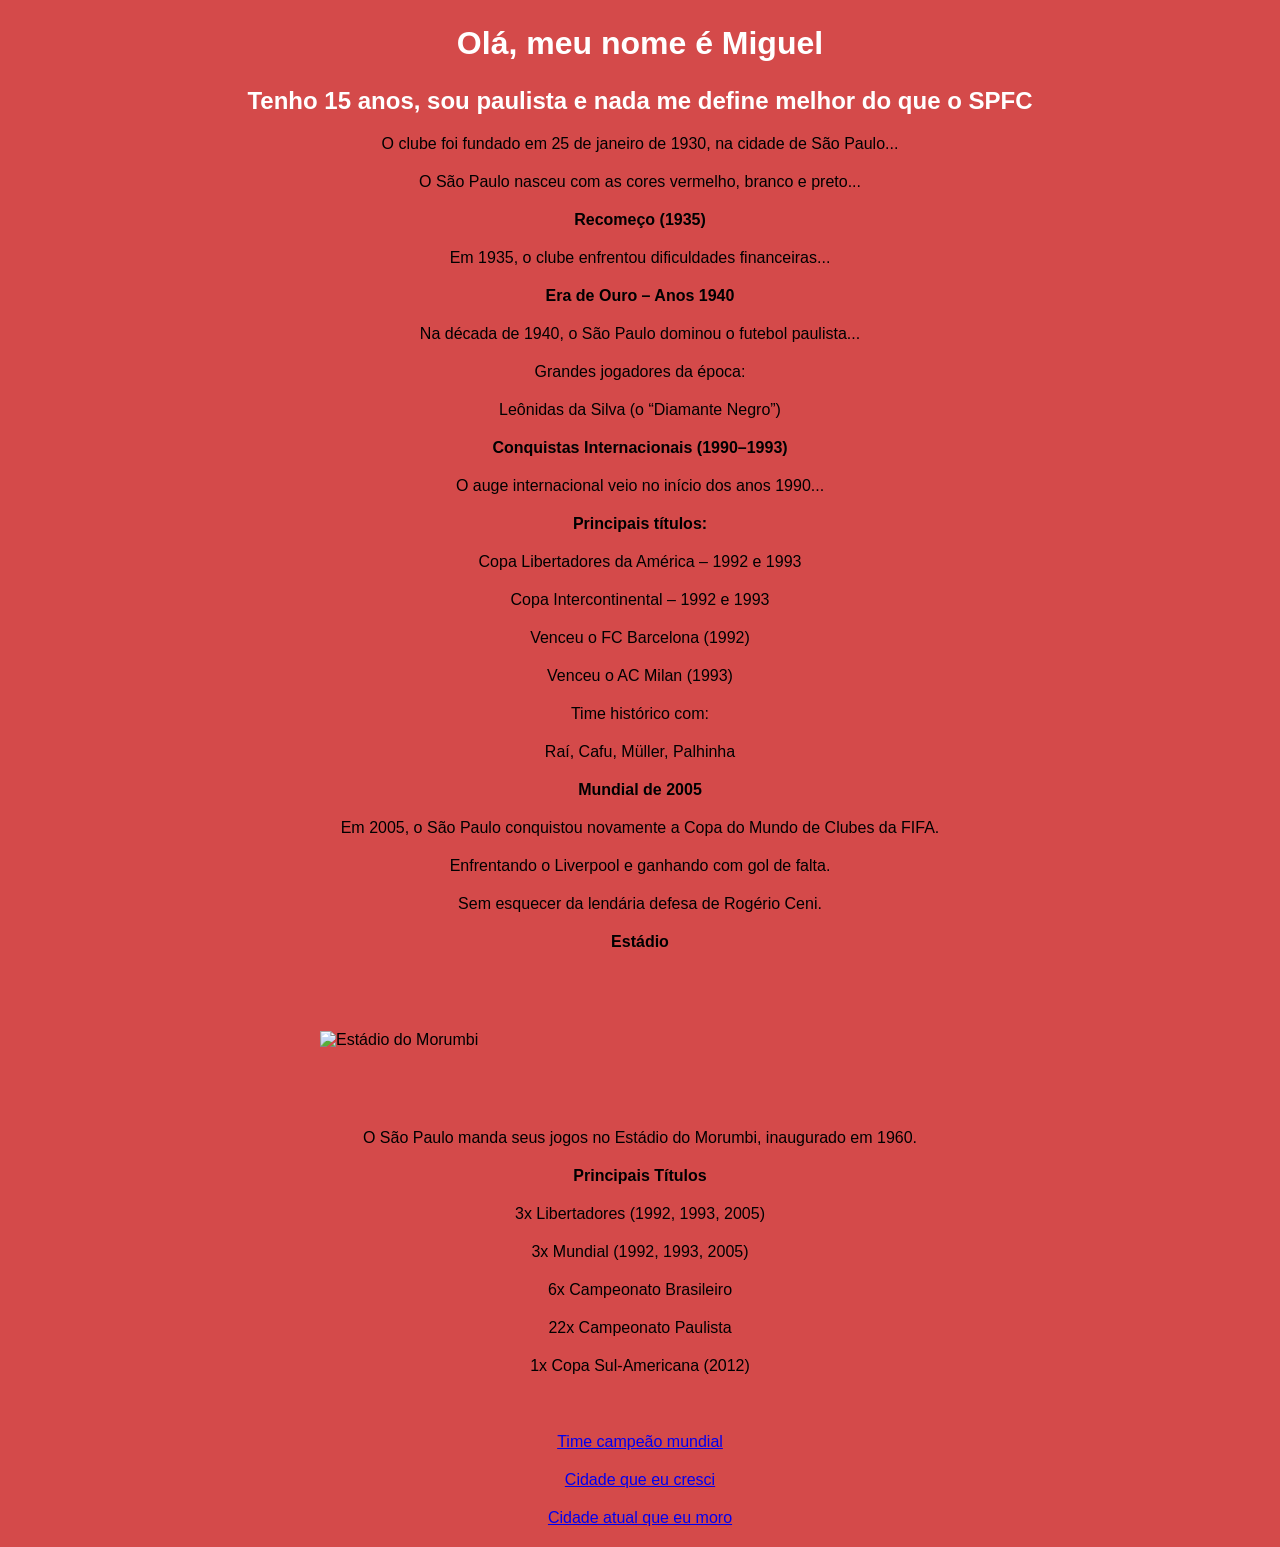
==== commit a2bb8c71: "oii Co-authored-by: Copilot <copilot@github.com>" ====
--- a/index.html
+++ b/index.html
@@ -1,78 +1,101 @@
-<!DOCTYPE html>
+<!doctype html>
 <html lang="pt-br">
-<head>
-    <meta charset="UTF-8">
-    <meta name="viewport" content="width=device-width, initial-scale=1.0">
+  <head>
+    <meta charset="UTF-8" />
+    <meta name="viewport" content="width=device-width, initial-scale=1.0" />
     <title>Site legal</title>
-    <link rel="stylesheet" href="css/style.css">
-</head>
+    <link rel="stylesheet" href="css/style.css" />
+  </head>
 
-<body>
-<div class="titulo"><h1>Olá, meu nome é Miguel</h1>
-    <h2>Tenho 15 anos, sou paulista e nada me define melhor do que o SPFC</h2></div>
-<div class="conteudo-1-escrito">
-   
+  <body>
+    <div class="titulo">
+      <h1>Olá, meu nome é Miguel</h1>
+      <h2>Tenho 15 anos, sou paulista e nada me define melhor do que o SPFC</h2>
+    </div>
 
-  <div><p>O clube foi fundado em 25 de janeiro de 1930, na cidade de São Paulo, a partir da união de dissidentes do Club Athletico Paulistano e da Associação Atlética das Palmeiras (antiga, não é o atual Palmeiras).</p>
+    <div class="conteudo">
+      <p>
+        O clube foi fundado em 25 de janeiro de 1930, na cidade de São Paulo...
+      </p>
 
-    <p>O São Paulo nasceu com as cores vermelho, branco e preto, que representam os clubes que deram origem à nova equipe.</p>
+      <p>O São Paulo nasceu com as cores vermelho, branco e preto...</p>
 
-    <p><strong>Recomeço (1935)</strong></p>
+      <p><strong>Recomeço (1935)</strong></p>
+      <p>Em 1935, o clube enfrentou dificuldades financeiras...</p>
 
-    <p>Em 1935, o clube enfrentou dificuldades financeiras e chegou a ser fechado. No mesmo ano, foi refundado como São Paulo Futebol Clube, mantendo a história e as tradições.</p>
+      <p><strong>Era de Ouro – Anos 1940</strong></p>
+      <p>Na década de 1940, o São Paulo dominou o futebol paulista...</p>
 
-    <p><strong>Era de Ouro – Anos 1940</strong></p>
+      <p>Grandes jogadores da época:</p>
+      <p>Leônidas da Silva (o “Diamante Negro”)</p>
 
-    <p>Na década de 1940, o São Paulo dominou o futebol paulista, conquistando vários Campeonatos Paulistas e se tornando uma das principais forças do país.</p>
+      <p><strong>Conquistas Internacionais (1990–1993)</strong></p>
+      <p>O auge internacional veio no início dos anos 1990...</p>
 
-    <p>Grandes jogadores da época:</p>
-    <p>Leônidas da Silva (o “Diamante Negro”)</p>
+      <p><strong>Principais títulos:</strong></p>
+      <p>Copa Libertadores da América – 1992 e 1993</p>
+      <p>Copa Intercontinental – 1992 e 1993</p>
+      <p>Venceu o FC Barcelona (1992)</p>
+      <p>Venceu o AC Milan (1993)</p>
 
-    <p><strong>Conquistas Internacionais (1990–1993)</strong></p>
+      <p>Time histórico com:</p>
+      <p>Raí, Cafu, Müller, Palhinha</p>
 
-    <p>O auge internacional veio no início dos anos 1990, sob o comando do técnico Telê Santana.</p>
+      <p><strong>Mundial de 2005</strong></p>
+      <p>
+        Em 2005, o São Paulo conquistou novamente a Copa do Mundo de Clubes da
+        FIFA.
+      </p>
+      <p>Enfrentando o Liverpool e ganhando com gol de falta.</p>
+      <p>Sem esquecer da lendária defesa de Rogério Ceni.</p>
 
-    <p><strong>Principais títulos:</strong></p>
+      <p><strong>Estádio</strong></p>
 
-    <p>Copa Libertadores da América – 1992 e 1993</p>
-    <p>Copa Intercontinental – 1992 e 1993</p>
-    <p>Venceu o FC Barcelona (1992)</p>
-    <p>Venceu o AC Milan (1993)</p>
+      <img
+        src="https://s2.glbimg.com/iHQzl6JAknrL0jrkiDqpnxgEo18=/1200x/smart/filters:cover():strip_icc()/s.glbimg.com/jo/g1/f/original/2017/04/16/morumbi2_BHDgFof.jpg"
+        alt="Estádio do Morumbi"
+      />
 
-    <p>Time histórico com:</p>
-    <p>Raí</p>
-    <p>Cafu</p>
-    <p>Müller</p>
-    <p>Palhinha</p>
+      <p>
+        O São Paulo manda seus jogos no Estádio do Morumbi, inaugurado em 1960.
+      </p>
 
-    <p><strong>Mundial de 2005</strong></p>
+      <div class="titulos">
+        <p><strong>Principais Títulos</strong></p>
+        <p>3x Libertadores (1992, 1993, 2005)</p>
+        <p>3x Mundial (1992, 1993, 2005)</p>
+        <p>6x Campeonato Brasileiro</p>
+        <p>22x Campeonato Paulista</p>
+        <p>1x Copa Sul-Americana (2012)</p>
+      </div>
 
-    <p>Em 2005, o São Paulo conquistou novamente a Copa do Mundo de Clubes da FIFA.</p>
+      <br />
 
-    <p><strong>Estádio</strong></p></div>
-<div class="pt 1 escrito">
+      <div class="links">
+        <p>
+          <a
+            href="https://tse2.mm.bing.net/th/id/OIP.U41lRUywococpv2l5gqRVgHaET"
+            target="_blank"
+            >Time campeão mundial</a
+          >
+        </p>
 
-    <img src="https://s2.glbimg.com/iHQzl6JAknrL0jrkiDqpnxgEo18=/1200x/smart/filters:cover():strip_icc()/s.glbimg.com/jo/g1/f/original/2017/04/16/morumbi2_BHDgFof.jpg" alt="Estádio do Morumbi">
+        <p>
+          <a
+            href="http://cosmopolis.sp.gov.br/wp-content/uploads/2017/11/Site.jpg"
+            target="_blank"
+            >Cidade que eu cresci</a
+          >
+        </p>
 
-   <div> <p>O São Paulo manda seus jogos no Estádio do Morumbi, inaugurado em 1960. É um dos maiores estádios particulares do Brasil.</p>
-
-    <p><strong>Principais Títulos</strong></p>
-
-    <p>3x Libertadores (1992, 1993, 2005)</p>
-    <p>3x Mundial (1992, 1993, 2005)</p>
-    <p>6x Campeonato Brasileiro</p>
-    <p>22x Campeonato Paulista</p>
-    <p>1x Copa Sul-Americana (2012)</p>
-</div> 
-
-    <br>
-
-  <div>  <p><a href="https://tse2.mm.bing.net/th/id/OIP.U41lRUywococpv2l5gqRVgHaET?rs=1&pid=ImgDetMain&o=7&rm=3" target="_blank">Time do São Paulo campeão mundial</a></p>
-
-    <p><a href="https://th.bing.com/th/id/R.539d599a1f41757aa49b65b47cd8a865?rik=0kWYlMRMu8%2bv2Q&riu=http%3a%2f%2fcosmopolis.sp.gov.br%2fwp-content%2fuploads%2f2017%2f11%2fSite.jpg">Cidade que eu cresci</a></p>
-
-    <p><a href="https://pmec.sp.gov.br/wp-content/uploads/2022/07/bandeira-engenheiro-coelho.jpg" target="_blank">Cidade atual que eu moro</a></p>
-</div> 
-<div class="links-importantes">
-</body>
-</html>+        <p>
+          <a
+            href="https://pmec.sp.gov.br/wp-content/uploads/2022/07/bandeira-engenheiro-coelho.jpg"
+            target="_blank"
+            >Cidade atual que eu moro</a
+          >
+        </p>
+      </div>
+    </div>
+  </body>
+</html>
--- a/css/style.css
+++ b/css/style.css
@@ -4,7 +4,7 @@
 }
 
 body {
-  background-color: rgb(167, 43, 43);
+  background-color: rgb(212, 74, 74);
   font-family: Arial;
 }
 
@@ -23,7 +23,7 @@
 p {
   color: black;
   margin: 20px;
-  text-align: center; 
+  text-align: center;
 }
 
 .primeira-frase {
@@ -33,8 +33,13 @@
 
 img {
   display: block;
-  margin: 80px ;
+  margin: 80px;
   margin-left: auto;
   margin-right: auto;
-  width: 1000px;
-}+  width: 50%;
+}
+.123 {
+  color: goldenrod;
+  text-align: center;
+  margin: 20px;
+}
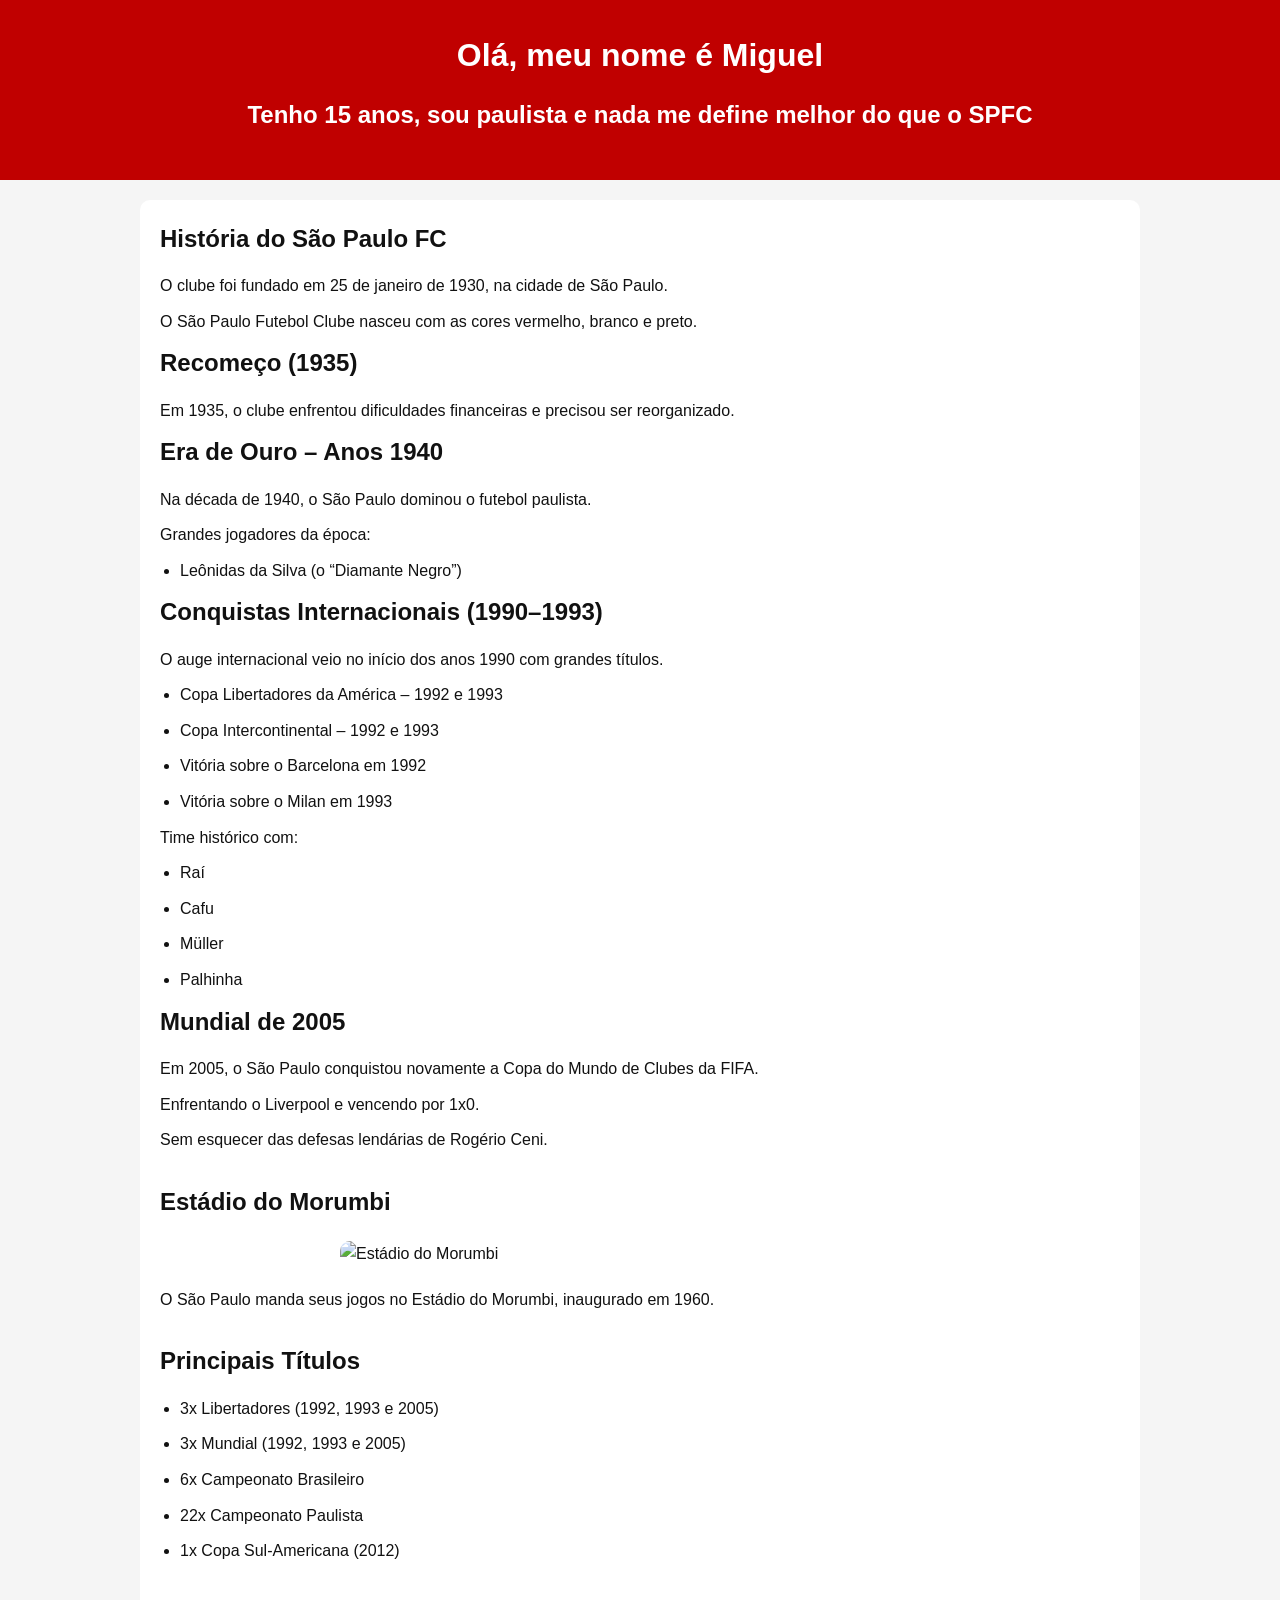
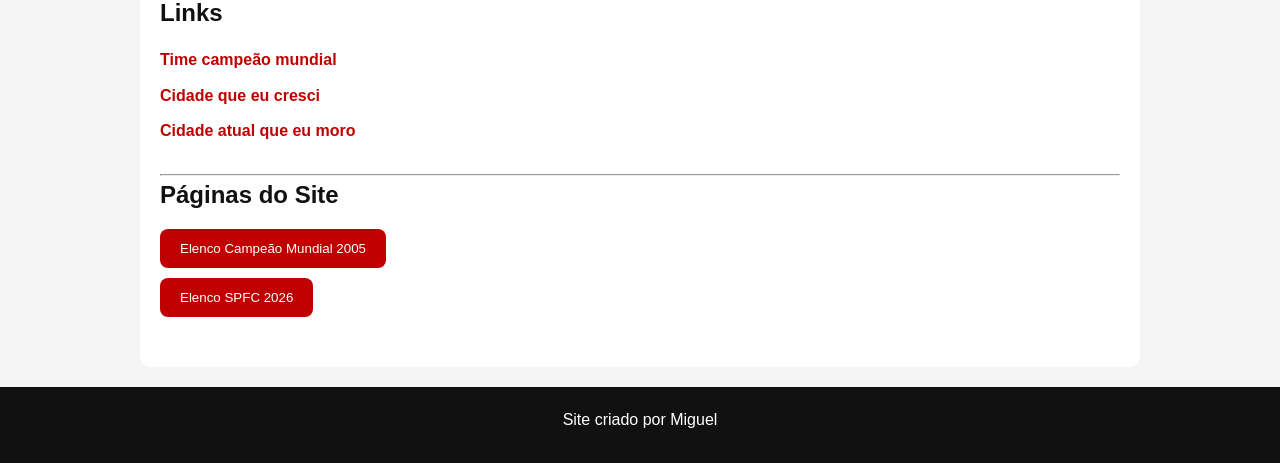
==== commit 7d0966fe: "agr foi Co-authored-by: Copilot <copilot@github.com>" ====
--- a/index.html
+++ b/index.html
@@ -1,101 +1,174 @@
 <!doctype html>
-<html lang="pt-br">
+<html lang="pt-BR">
   <head>
     <meta charset="UTF-8" />
+
     <meta name="viewport" content="width=device-width, initial-scale=1.0" />
-    <title>Site legal</title>
-    <link rel="stylesheet" href="css/style.css" />
+
+    <title>Site SPFC</title>
+
+    <link rel="stylesheet" href="style.css" />
   </head>
+  <body>
+    <header>
+      <h1>Olá, meu nome é Miguel</h1>
 
-  <body>
-    <div class="titulo">
-      <h1>Olá, meu nome é Miguel</h1>
       <h2>Tenho 15 anos, sou paulista e nada me define melhor do que o SPFC</h2>
-    </div>
+    </header>
 
-    <div class="conteudo">
-      <p>
-        O clube foi fundado em 25 de janeiro de 1930, na cidade de São Paulo...
-      </p>
+    <main>
+      <section>
+        <h2>História do São Paulo FC</h2>
 
-      <p>O São Paulo nasceu com as cores vermelho, branco e preto...</p>
+        <p>
+          O clube foi fundado em 25 de janeiro de 1930, na cidade de São Paulo.
+        </p>
 
-      <p><strong>Recomeço (1935)</strong></p>
-      <p>Em 1935, o clube enfrentou dificuldades financeiras...</p>
+        <p>
+          O São Paulo Futebol Clube nasceu com as cores vermelho, branco e
+          preto.
+        </p>
 
-      <p><strong>Era de Ouro – Anos 1940</strong></p>
-      <p>Na década de 1940, o São Paulo dominou o futebol paulista...</p>
+        <h2>Recomeço (1935)</h2>
 
-      <p>Grandes jogadores da época:</p>
-      <p>Leônidas da Silva (o “Diamante Negro”)</p>
+        <p>
+          Em 1935, o clube enfrentou dificuldades financeiras e precisou ser
+          reorganizado.
+        </p>
 
-      <p><strong>Conquistas Internacionais (1990–1993)</strong></p>
-      <p>O auge internacional veio no início dos anos 1990...</p>
+        <h2>Era de Ouro – Anos 1940</h2>
 
-      <p><strong>Principais títulos:</strong></p>
-      <p>Copa Libertadores da América – 1992 e 1993</p>
-      <p>Copa Intercontinental – 1992 e 1993</p>
-      <p>Venceu o FC Barcelona (1992)</p>
-      <p>Venceu o AC Milan (1993)</p>
+        <p>Na década de 1940, o São Paulo dominou o futebol paulista.</p>
 
-      <p>Time histórico com:</p>
-      <p>Raí, Cafu, Müller, Palhinha</p>
+        <p>Grandes jogadores da época:</p>
 
-      <p><strong>Mundial de 2005</strong></p>
-      <p>
-        Em 2005, o São Paulo conquistou novamente a Copa do Mundo de Clubes da
-        FIFA.
-      </p>
-      <p>Enfrentando o Liverpool e ganhando com gol de falta.</p>
-      <p>Sem esquecer da lendária defesa de Rogério Ceni.</p>
+        <ul>
+          <li>Leônidas da Silva (o “Diamante Negro”)</li>
+        </ul>
 
-      <p><strong>Estádio</strong></p>
+        <h2>Conquistas Internacionais (1990–1993)</h2>
 
-      <img
-        src="https://s2.glbimg.com/iHQzl6JAknrL0jrkiDqpnxgEo18=/1200x/smart/filters:cover():strip_icc()/s.glbimg.com/jo/g1/f/original/2017/04/16/morumbi2_BHDgFof.jpg"
-        alt="Estádio do Morumbi"
-      />
+        <p>
+          O auge internacional veio no início dos anos 1990 com grandes títulos.
+        </p>
 
-      <p>
-        O São Paulo manda seus jogos no Estádio do Morumbi, inaugurado em 1960.
-      </p>
+        <ul>
+          <li>Copa Libertadores da América – 1992 e 1993</li>
 
-      <div class="titulos">
-        <p><strong>Principais Títulos</strong></p>
-        <p>3x Libertadores (1992, 1993, 2005)</p>
-        <p>3x Mundial (1992, 1993, 2005)</p>
-        <p>6x Campeonato Brasileiro</p>
-        <p>22x Campeonato Paulista</p>
-        <p>1x Copa Sul-Americana (2012)</p>
-      </div>
+          <li>Copa Intercontinental – 1992 e 1993</li>
 
-      <br />
+          <li>Vitória sobre o Barcelona em 1992</li>
 
-      <div class="links">
+          <li>Vitória sobre o Milan em 1993</li>
+        </ul>
+
+        <p>Time histórico com:</p>
+
+        <ul>
+          <li>Raí</li>
+
+          <li>Cafu</li>
+
+          <li>Müller</li>
+
+          <li>Palhinha</li>
+        </ul>
+
+        <h2>Mundial de 2005</h2>
+
+        <p>
+          Em 2005, o São Paulo conquistou novamente a Copa do Mundo de Clubes da
+          FIFA.
+        </p>
+
+        <p>Enfrentando o Liverpool e vencendo por 1x0.</p>
+
+        <p>Sem esquecer das defesas lendárias de Rogério Ceni.</p>
+      </section>
+
+      <section>
+        <h2>Estádio do Morumbi</h2>
+
+        <img
+          src="https://s2.glbimg.com/iHQzl6JAknrL0jrkiDqpnxgEo18=/1200x/smart/filters:cover():strip_icc()/s.glbimg.com/jo/g1/f/original/2017/04/16/morumbi2_BHDgFof.jpg"
+          alt="Estádio do Morumbi"
+          width="600"
+        />
+
+        <p>
+          O São Paulo manda seus jogos no Estádio do Morumbi, inaugurado em
+          1960.
+        </p>
+      </section>
+
+      <section>
+        <h2>Principais Títulos</h2>
+
+        <ul>
+          <li>3x Libertadores (1992, 1993 e 2005)</li>
+
+          <li>3x Mundial (1992, 1993 e 2005)</li>
+
+          <li>6x Campeonato Brasileiro</li>
+
+          <li>22x Campeonato Paulista</li>
+
+          <li>1x Copa Sul-Americana (2012)</li>
+        </ul>
+      </section>
+
+      <section>
+        <h2>Links</h2>
+
         <p>
           <a
             href="https://tse2.mm.bing.net/th/id/OIP.U41lRUywococpv2l5gqRVgHaET"
             target="_blank"
-            >Time campeão mundial</a
           >
+            Time campeão mundial
+          </a>
         </p>
 
         <p>
           <a
             href="http://cosmopolis.sp.gov.br/wp-content/uploads/2017/11/Site.jpg"
             target="_blank"
-            >Cidade que eu cresci</a
           >
+            Cidade que eu cresci
+          </a>
         </p>
 
         <p>
           <a
             href="https://pmec.sp.gov.br/wp-content/uploads/2022/07/bandeira-engenheiro-coelho.jpg"
             target="_blank"
-            >Cidade atual que eu moro</a
           >
+            Cidade atual que eu moro
+          </a>
         </p>
-      </div>
-    </div>
+      </section>
+
+      <hr />
+
+      <section>
+        <h2>Páginas do Site</h2>
+
+        <p>
+          <a href="elenco2005.html">
+            <button>Elenco Campeão Mundial 2005</button>
+          </a>
+        </p>
+
+        <p>
+          <a href="elenco2026.html">
+            <button>Elenco SPFC 2026</button>
+          </a>
+        </p>
+      </section>
+    </main>
+
+    <footer>
+      <p>Site criado por Miguel</p>
+    </footer>
   </body>
 </html>
--- a/style.css
+++ b/style.css
@@ -0,0 +1,85 @@
+* {
+  margin: 0;
+  padding: 0;
+  box-sizing: border-box;
+}
+
+body {
+  background-color: #f5f5f5;
+  font-family: Arial, Helvetica, sans-serif;
+  color: #111;
+  line-height: 1.6;
+}
+
+header {
+  background-color: #c00000;
+  color: white;
+  text-align: center;
+  padding: 30px;
+}
+
+main {
+  width: 90%;
+  max-width: 1000px;
+  margin: 20px auto;
+  background-color: white;
+  padding: 20px;
+  border-radius: 10px;
+}
+
+section {
+  margin-bottom: 30px;
+}
+
+h1,
+h2 {
+  margin-bottom: 15px;
+}
+
+p,
+li {
+  margin-bottom: 10px;
+}
+
+ul {
+  margin-left: 20px;
+}
+
+img {
+  display: block;
+  margin: 20px auto;
+  border-radius: 10px;
+  max-width: 100%;
+}
+
+a {
+  color: #c00000;
+  text-decoration: none;
+  font-weight: bold;
+}
+
+a:hover {
+  text-decoration: underline;
+}
+
+button {
+  background-color: #c00000;
+  color: white;
+  border: none;
+  padding: 12px 20px;
+  border-radius: 8px;
+  cursor: pointer;
+  transition: 0.3s;
+}
+
+button:hover {
+  background-color: #900000;
+}
+
+footer {
+  background-color: #111;
+  color: white;
+  text-align: center;
+  padding: 20px;
+  margin-top: 20px;
+}
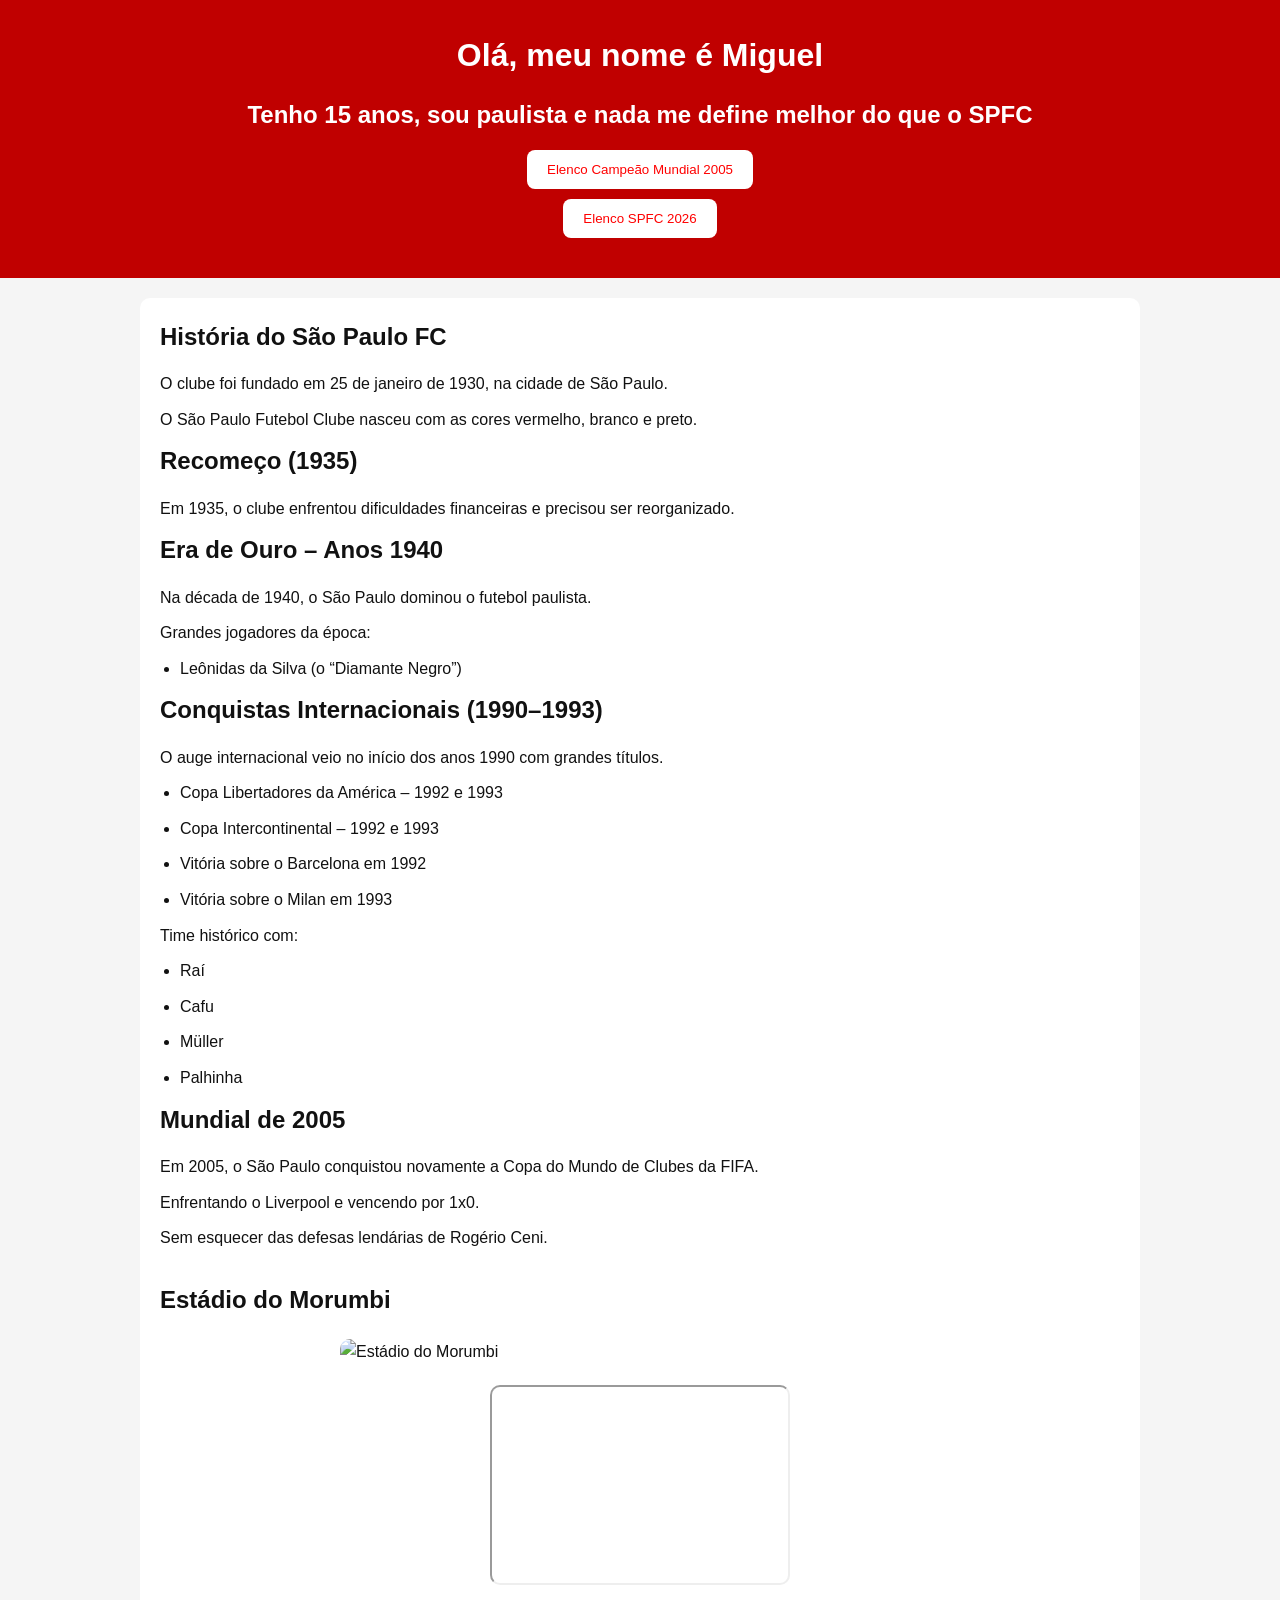
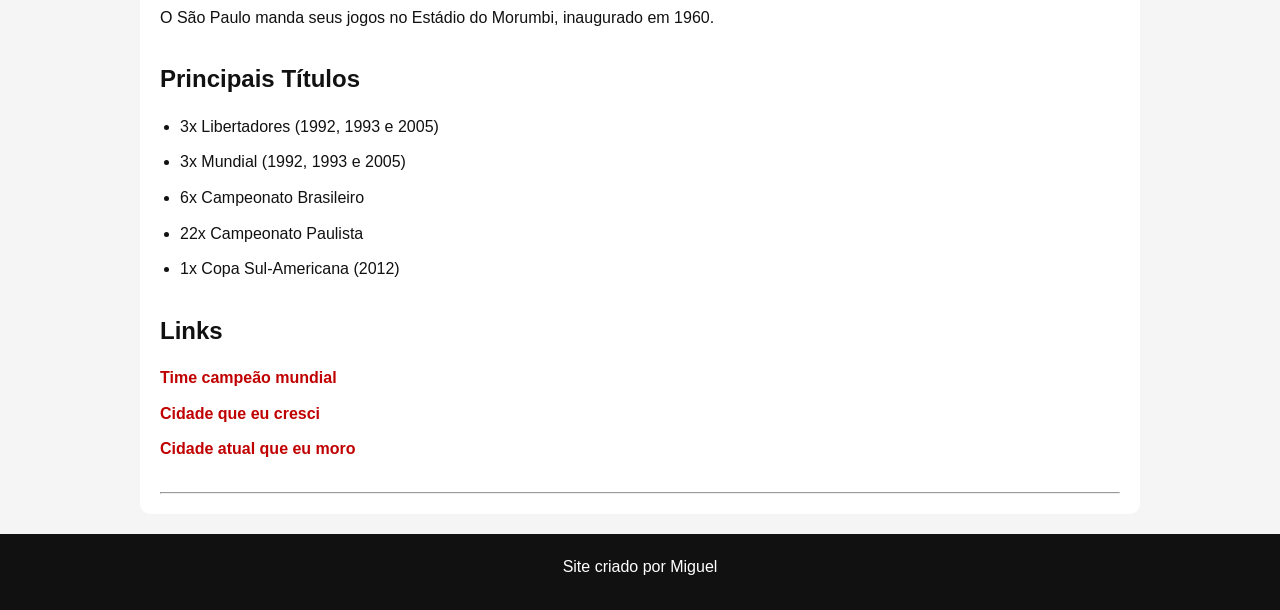
==== commit 3176f45f: "atualização da AV1" ====
--- a/index.html
+++ b/index.html
@@ -14,6 +14,18 @@
       <h1>Olá, meu nome é Miguel</h1>
 
       <h2>Tenho 15 anos, sou paulista e nada me define melhor do que o SPFC</h2>
+
+      <p>
+          <a href="elenco2005.html">
+            <button>Elenco Campeão Mundial 2005</button>
+          </a>
+        </p>
+
+        <p>
+          <a href="elenco2026.html">
+            <button>Elenco SPFC 2026</button>
+          </a>
+        </p>
     </header>
 
     <main>
@@ -94,6 +106,11 @@
           alt="Estádio do Morumbi"
           width="600"
         />
+  <iframe
+  width="300"
+  height="200"
+  src="https://youtu.be/GQBXl2PeALE?si=RhYaI179E95gbIJy"
+  title="YouTube video player morubi"></iframe>
 
         <p>
           O São Paulo manda seus jogos no Estádio do Morumbi, inaugurado em
@@ -150,21 +167,7 @@
 
       <hr />
 
-      <section>
-        <h2>Páginas do Site</h2>
-
-        <p>
-          <a href="elenco2005.html">
-            <button>Elenco Campeão Mundial 2005</button>
-          </a>
-        </p>
-
-        <p>
-          <a href="elenco2026.html">
-            <button>Elenco SPFC 2026</button>
-          </a>
-        </p>
-      </section>
+  
     </main>
 
     <footer>
--- a/style.css
+++ b/style.css
@@ -63,8 +63,8 @@
 }
 
 button {
-  background-color: #c00000;
-  color: white;
+  background-color: #ffffff;
+  color: rgb(255, 0, 0);
   border: none;
   padding: 12px 20px;
   border-radius: 8px;
@@ -83,3 +83,10 @@
   padding: 20px;
   margin-top: 20px;
 }
+
+iframe {
+  display: block;
+  margin: 20px auto;
+  border-radius: 10px;
+  max-width: 100%;
+}
